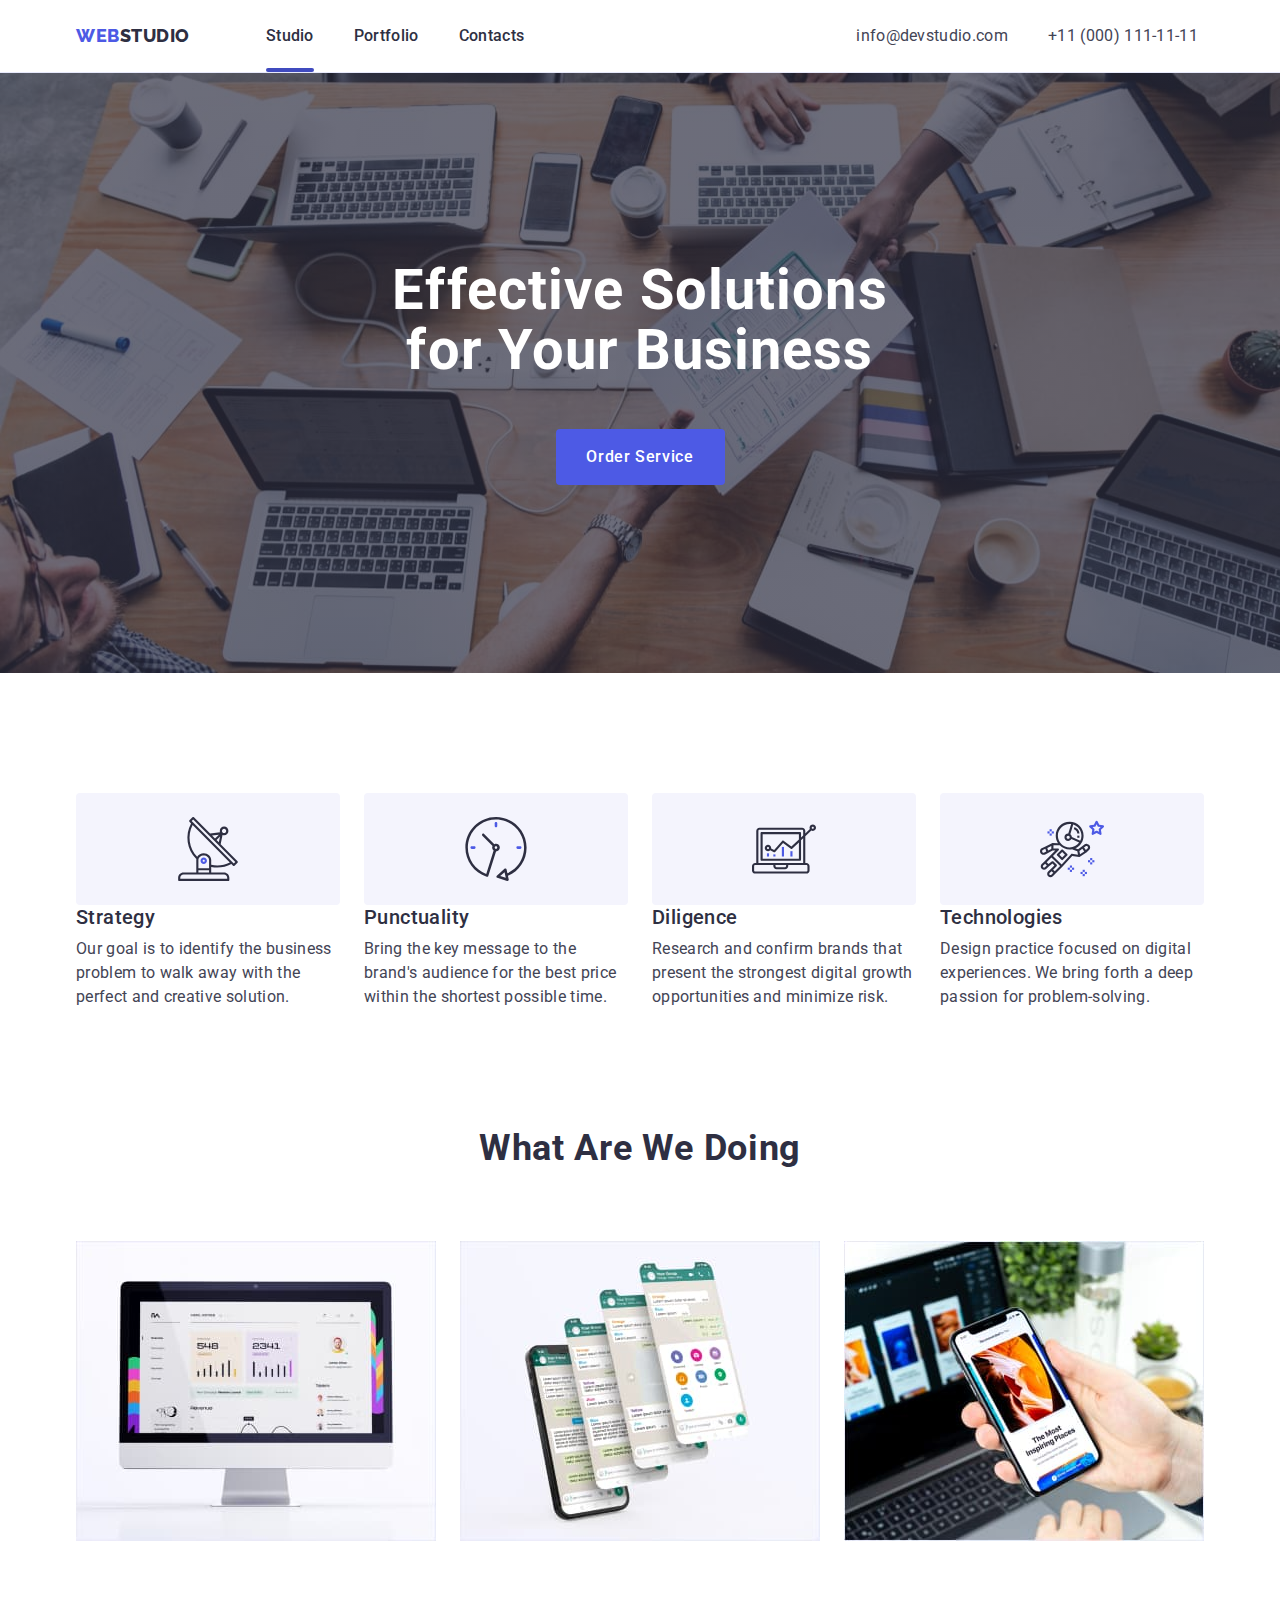
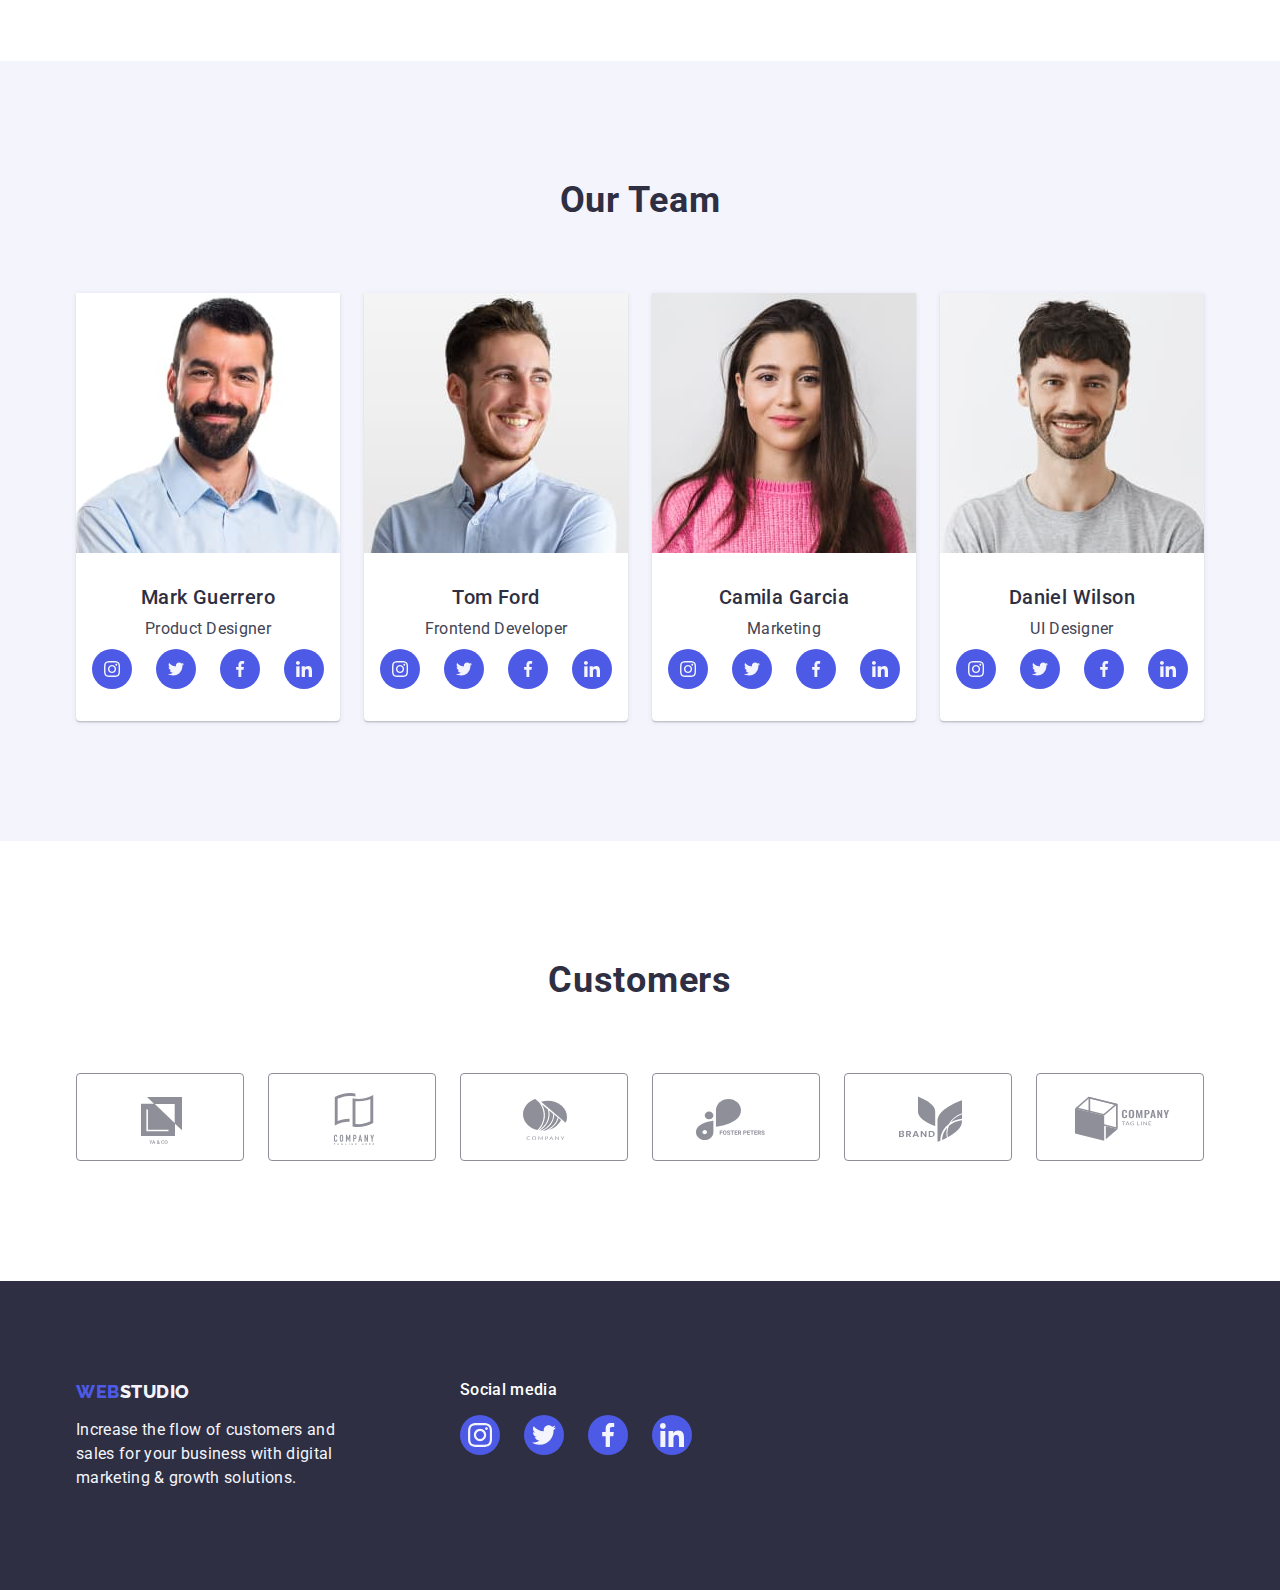
==== index.html @ e6b6d7df "???" ====
<!DOCTYPE html>
<html lang="en">

<head>
    <meta charset="UTF-8">
    <meta http-equiv="X-UA-Compatible" content="IE=edge">
    <meta name="viewport" content="width=device-width, initial-scale=1.0">
    <meta name="description" content="Effective Solutions for Your Business">
    <title>WebStudio</title>

    <link href="https://cdn.jsdelivr.net/npm/modern-normalize@2.0.0/modern-normalize.min.css" rel="stylesheet">

    <link rel="stylesheet" href="./css/styles.css">
    <link
        href="https://fonts.googleapis.com/css2?family=Raleway:wght@800&family=Roboto:wght@400;500;700;900&display=swap"
        rel="stylesheet">
    <link rel="preconnect" href="https://fonts.googleapis.com">
    <link rel="preconnect" href="https://fonts.gstatic.com" crossorigin>
</head>

<body>
    <!-- modal ?????????????????????-->
    <div class="modal-container">
        <div class="backdrop is-hidden" data-modal>
            <div class="modal-active">
                <p>
                </p>
                <button data-modal-close class="close-btn">

                    <svg class="logo close-btn-svg" width="8px" height="8px">
                        <use href="./images/icons.svg#icon-close"></use>
                    </svg>

                </button>
            </div>
        </div>
    </div>
    <!-- ??????????????????????????????? -->
    <!-- Header -->
    <header class="header">
        <div class="container header-container">
            <!-- Navigation -->
            <nav class="nav-block">
                <a href="./index.html" class="logo link">Web<span class="header-logo-studio">Studio</span></a>
                <ul class="list nav-list">
                    <li> <a href="./index.html" class="nav-link link link-active">Studio</a>
                        <div class="nav-link-active"></div>
                    </li>
                    <li> <a href="./portfolio.html" class="nav-link link">Portfolio</a>
                    </li>
                    <li> <a href="" class="nav-link link">Contacts</a>
                    </li>
                </ul>
            </nav>

            <!-- Contacts -->
            <address class="contacts">
                <ul class="list contacts-list">
                    <li><a href="mailto:info@devstudio.com" class="contacts-link link">info@devstudio.com</a>
                    </li>
                    <li><a href="tel:+110001111111" class="contacts-link link">+11 (000) 111-11-11</a></li>
                </ul>
            </address>
        </div>
    </header>


    <!-- Main -->
    <main>


        <section class="section title-block">

            <div class="container title-container">
                <h1 class="title-text">Effective Solutions for Your Business</h1>
                <button type="button" class="title-button" data-modal-open>
                    Order Service
                </button>
            </div>

        </section>

        <!-- Section 2 -->
        <!-- What are we doing -->
        <section class="section about">
            <div class="container">
                <h2 class="about-title visually-hidden">Effective tips</h2>
                <ul class="list about-list">
                    <li class="about-list-item">
                        <div class="about-icon">
                            <svg class="icon" width="64" height="64">
                                <use href="./images/icons.svg#antenna1"></use>
                            </svg>
                        </div>
                        <h3 class="section-about-title">Strategy</h3>
                        <p class="section-about-text">Our goal is to identify the business
                            problem to walk away with the perfect and creative solution.</p>
                    </li>
                    <li class="about-list-item">
                        <div class="about-icon">
                            <svg class="icon" width="64" height="64">
                                <use href="./images/icons.svg#clock1"></use>
                            </svg>
                        </div>
                        <h3 class="section-about-title">Punctuality</h3>
                        <p class="section-about-text">Bring the key message to the brand's audience for the best price
                            within the
                            shortest possible
                            time.</p>
                    </li>
                    <li class="about-list-item">
                        <div class="about-icon">
                            <svg class="icon" width="64" height="64">
                                <use href="./images/icons.svg#diagram1"></use>
                            </svg>
                        </div>
                        <h3 class="section-about-title">Diligence</h3>
                        <p class="section-about-text">Research and confirm brands that present the strongest digital
                            growth
                            opportunities and
                            minimize
                            risk.</p>
                    </li>
                    <li class="about-list-item">
                        <div class="about-icon">
                            <svg class="icon" width="64" height="64">
                                <use href="./images/icons.svg#astronaut1"></use>
                            </svg>
                        </div>
                        <h3 class="section-about-title">Technologies</h3>
                        <p class="section-about-text">Design practice focused on digital experiences. We bring forth a
                            deep
                            passion for
                            problem-solving.</p>
                    </li>
                </ul>
            </div>
        </section>

        <!-- Section 3 -->
        <!-- IMG What are we doing -->
        <section class="section work">
            <div class="container">
                <h2 class="section-work-title">What are we doing</h2>
                <ul class="list work-list">
                    <li class="work-list-item"><img src="./images/S2img1.jpg" alt="Websites" width="360" height="300">
                    </li>
                    <li class="work-list-item"><img src="./images/S2img2.jpg" alt="Mobile Apps" width="360"
                            height="300"></li>
                    <li class="work-list-item"><img src="./images/S2img3.jpg" alt="Integration for app" width="360"
                            height="300"></li>
                </ul>
            </div>
        </section>

        <!-- Section 4 -->
        <section class="section team">

            <div class="container our-team-container">
                <!-- Our Team -->
                <h2 class="team-title">Our Team</h2>
                <ul class="list team-list">
                    <li class="team-list-item"><img src="./images/Mark_Guerrero.jpg"
                            alt="Mark Guerrero Product Designer" width="264" height="260">
                        <div class="team-card-container">
                            <h3 class="team-list-name">Mark Guerrero</h3>
                            <p class="team-list-text">Product Designer</p>
                            <!-- icon block -->
                            <div class="team-block-icon">
                                <!-- instagram -->
                                <a href="https://www.instagram.com">
                                    <div class="icon team-icon-bg">
                                        <svg class="team-icon">
                                            <use href="./images/icons.svg#instagram2" width="16" height="16">
                                            </use>
                                        </svg>
                                    </div>
                                </a>
                                <!-- twitter -->
                                <a href="https://www.twitter.com">
                                    <div class="icon team-icon-bg">
                                        <svg class="team-icon">
                                            <use href="./images/icons.svg#twitter1" width="16" height="16">
                                            </use>
                                        </svg>

                                    </div>
                                </a>
                                <!-- facebook -->
                                <a href="https://www.facebook.com">
                                    <div class="icon team-icon-bg">
                                        <svg class="team-icon">
                                            <use href="./images/icons.svg#facebook1" width="16" height="16">
                                            </use>
                                        </svg>

                                    </div>
                                </a>
                                <!-- linkedin -->
                                <a href="https://www.linkedin.com">
                                    <div class="icon team-icon-bg">
                                        <svg class="team-icon">
                                            <use href="./images/icons.svg#linkedin1" width="16" height="16">
                                            </use>
                                        </svg>

                                    </div>
                                </a>
                            </div>
                        </div>
                    </li>
                    <li class="team-list-item"><img src="./images/Tom_Ford.jpg" alt="Tom Ford Frontend Developer"
                            width="264" height="260">
                        <div class="team-card-container">
                            <h3 class="team-list-name">Tom Ford</h3>
                            <p class="team-list-text">Frontend Developer</p>
                            <!-- icon block -->
                            <div class="team-block-icon">
                                <!-- instagram -->
                                <a href="https://www.instagram.com">
                                    <div class="icon team-icon-bg">
                                        <svg class="team-icon">
                                            <use href="./images/icons.svg#instagram2" width="16" height="16">
                                            </use>
                                        </svg>
                                    </div>
                                </a>
                                <!-- twitter -->
                                <a href="https://www.twitter.com">
                                    <div class="icon team-icon-bg">
                                        <svg class="team-icon">
                                            <use href="./images/icons.svg#twitter1" width="16" height="16">
                                            </use>
                                        </svg>
                                    </div>
                                </a>
                                <!-- facebook -->
                                <a href="https://www.facebook.com">
                                    <div class="icon team-icon-bg">
                                        <svg class="team-icon">
                                            <use href="./images/icons.svg#facebook1" width="16" height="16">
                                            </use>
                                        </svg>
                                    </div>
                                </a>
                                <!-- linkedin -->
                                <a href="https://www.linkedin.com">
                                    <div class="icon team-icon-bg">
                                        <svg class="team-icon">
                                            <use href="./images/icons.svg#linkedin1" width="16" height="16">
                                            </use>
                                        </svg>
                                    </div>
                                </a>
                            </div>
                        </div>
                    </li>
                    <li class="team-list-item"><img src="./images/Camila_Garcia.jpg" alt="Camila Garcia Marketing"
                            width="264" height="260">
                        <div class="team-card-container">
                            <h3 class="team-list-name">Camila Garcia</h3>
                            <p class="team-list-text">Marketing</p>
                            <!-- icon block -->
                            <div class="team-block-icon">
                                <!-- instagram -->
                                <a href="https://www.instagram.com">
                                    <div class="icon team-icon-bg">
                                        <svg class="team-icon">
                                            <use href="./images/icons.svg#instagram2" width="16" height="16">
                                            </use>
                                        </svg>
                                    </div>
                                </a>
                                <!-- twitter -->
                                <a href="https://www.twitter.com">
                                    <div class="icon team-icon-bg">
                                        <svg class="team-icon">
                                            <use href="./images/icons.svg#twitter1" width="16" height="16">
                                            </use>
                                        </svg>
                                    </div>
                                </a>
                                <!-- facebook -->
                                <a href="https://www.facebook.com">
                                    <div class="icon team-icon-bg">
                                        <svg class="team-icon">
                                            <use href="./images/icons.svg#facebook1" width="16" height="16">
                                            </use>
                                        </svg>
                                    </div>
                                </a>
                                <!-- linkedin -->
                                <a href="https://www.linkedin.com">
                                    <div class="icon team-icon-bg">
                                        <svg class="team-icon">
                                            <use href="./images/icons.svg#linkedin1" width="16" height="16">
                                            </use>
                                        </svg>
                                    </div>
                                </a>
                            </div>
                        </div>
                    </li>
                    <li class="team-list-item"><img src="./images/Daniel_Wilson.jpg" alt="Daniel Wilson UI Designer"
                            width="264" height="260">
                        <div class="team-card-container">
                            <h3 class="team-list-name">Daniel Wilson</h3>
                            <p class="team-list-text">UI Designer</p>
                            <!-- icon block -->
                            <div class="team-block-icon">
                                <!-- instagram -->
                                <a href="https://www.instagram.com">
                                    <div class="icon team-icon-bg">
                                        <svg class="team-icon">
                                            <use href="./images/icons.svg#instagram2" width="16" height="16">
                                            </use>
                                        </svg>
                                    </div>
                                </a>
                                <!-- twitter -->
                                <a href="https://www.twitter.com">
                                    <div class="icon team-icon-bg">
                                        <svg class="team-icon">
                                            <use href="./images/icons.svg#twitter1" width="16" height="16">
                                            </use>
                                        </svg>
                                    </div>
                                </a>
                                <!-- facebook -->
                                <a href="https://www.facebook.com">
                                    <div class="icon team-icon-bg">
                                        <svg class="team-icon">
                                            <use href="./images/icons.svg#facebook1" width="16" height="16">
                                            </use>
                                        </svg>
                                    </div>
                                </a>
                                <!-- linkedin -->
                                <a href="https://www.linkedin.com">
                                    <div class="icon team-icon-bg">
                                        <svg class="team-icon">
                                            <use href="./images/icons.svg#linkedin1" width="16" height="16">
                                            </use>
                                        </svg>
                                    </div>
                                </a>
                            </div>
                        </div>
                    </li>
                </ul>
            </div>
        </section>
        <section class="section customers">
            <h2 class="team-title">Customers</h2>
            <div>
                <ul class="customers-block-icon">
                    <li>
                        <a href="" class="link">
                            <div class="block-icon">
                                <svg class="logo-customers">
                                    <use class="team-icon-use" href="./images/icons.svg#logo1"></use>
                                </svg>
                            </div>
                        </a>
                    </li>
                    <li>
                        <a href="" class="link">
                            <div class="block-icon">
                                <svg class="logo-customers">
                                    <use href="./images/icons.svg#logo2"></use>
                                </svg>
                            </div>
                        </a>
                    </li>

                    <li>
                        <a href="" class="link">
                            <div class="block-icon">
                                <svg class="logo-customers">
                                    <use href="./images/icons.svg#logo3"></use>
                                </svg>
                            </div>
                        </a>
                    </li>

                    <li>
                        <a href="" class="link">
                            <div class="block-icon">
                                <svg class="logo-customers">
                                    <use href="./images/icons.svg#logo4"></use>
                                </svg>
                            </div>
                        </a>
                    </li>

                    <li>
                        <a href="" class="link">
                            <div class="block-icon">
                                <svg class="logo-customers">
                                    <use href="./images/icons.svg#logo5"></use>
                                </svg>
                            </div>
                        </a>
                    </li>

                    <li>
                        <a href="" class="link">
                            <div class="block-icon">
                                <svg class="logo-customers">
                                    <use href="./images/icons.svg#logo6"></use>
                                </svg>
                            </div>
                        </a>
                    </li>

                </ul>
            </div>


        </section>

    </main>

    <!-- Footer -->
    <footer class="footer">
        <div class="container footer-container">
            <div>
                <a href="./index.html" class="footer-logo footer-link">Web<span class="footer-logo-studio">Studio</span>
                </a>
                <p class="footer-text">Increase the flow of customers and sales for your business with digital marketing
                    &
                    growth solutions.</p>
            </div>
            <div class="block-footer-icon">

                <h3 class="footer-social-title">Social media</h3>

                <ul class="footer-icon-list">
                    <li>
                        <a href="https://www.instagram.com">
                            <div class="icon footer-icon-bg">
                                <svg class="footer-icon">
                                    <use href="./images/icons.svg#instagram-footer" width="24" height="24">
                                    </use>
                                </svg>
                            </div>
                        </a>
                    </li>
                    <li>
                        <a href="https://www.twitter.com">
                            <div class="icon footer-icon-bg">
                                <svg class="footer-icon">
                                    <use href="./images/icons.svg#twitter-footer" width="24" height="24">
                                    </use>
                                </svg>
                            </div>
                        </a>
                    </li>
                    <li>
                        <a href="https://www.facebook.com">
                            <div class="icon footer-icon-bg">
                                <svg class="footer-icon">
                                    <use href="./images/icons.svg#facebook-footer" width="24" height="24">
                                    </use>
                                </svg>
                            </div>
                        </a>
                    </li>
                    <li>
                        <a href="https://www.linkedin.com">
                            <div class="icon footer-icon-bg">
                                <svg class="footer-icon">
                                    <use href="./images/icons.svg#linkedin-footer" width="24" height="24">
                                    </use>
                                </svg>
                            </div>
                        </a>
                    </li>
                </ul>

            </div>
        </div>
    </footer>



    <!-- modal -->
    <script src="./js/modal.js"></script>
</body>

</html>
---- css/styles.css ----
:root {
    --primary-brand-color: #4D5AE5;
    --navbar-color: #2E2F42;
    --navbar-contacts-color: #434455;
    --text-color: #434455;
    --footer-text-color: #F4F4FD;
    --button-border-color: #e7e9fc;
    --ocean-link-color: #404BBF;
}

body {
    font-family: 'Raleway', sans-serif;
    font-family: "Roboto", sans-serif;
    background: #FFFFFF;
    min-height: 100vh;
    color: var(--text-color);

}

main {}

h1,
h2,
h3,
h4,
h5,
h6,
ul,
li,
p {
    margin: 0;
}

header {
    background: #FFFFFF;
}

a {
    text-decoration: none;
}

ul {
    list-style-type: none;
}

.list {
    list-style: none;
}

.link {
    text-decoration: none;
}

.link:hover {
    color: var(--ocean-link-color);
}

.link:active {
    color: var(--ocean-link-color);
}

.link:focus {
    color: var(--ocean-link-color);
}

img {
    display: block;
}

.container {
    width: 1158px;
    margin: 0 auto;
    padding: 0 15px;
}

.section {
    margin: 0 auto;
    padding: 0 15px
}

/*=============================================
=                   header                    =
=============================================*/

.header {
    border-bottom: 1px solid #e7e9fc;
    padding: 24px 0;
}

.header-container {
    display: flex;
    padding-right: 0;
    padding-left: 0;
    padding: 0 15px;
}


.logo {
    color: var(--primary-brand-color);
    font-family: "Raleway", sans-serif;
    text-decoration: none;
    text-transform: uppercase;
    font-weight: 800;
    font-size: 18px;
    line-height: 1.17;
    letter-spacing: 0.03em;
    margin-right: 76px;
}


.header-logo-studio {
    color: var(--navbar-color);
}

.nav-block {
    display: flex;
    align-items: center;
    margin-right: 332px;
}

/* ???????????? */
.link-active::after {
    content: "";
    display: flex;
    position: absolute;
    width: 48px;
    height: 4px;
    background: var(--ocean-link-color);
    border-radius: 2px;
    margin-top: 20px;
    color: var(--ocean-link-color);
}

.link-active-portfolio::after {
    content: "";
    display: flex;
    position: absolute;
    width: 66px;
    height: 4px;
    background: var(--ocean-link-color);
    border-radius: 2px;
    margin-top: 20px;
}

/* ???????????????? */
.nav-list {
    display: flex;
    gap: 40px;
    padding-left: 0;
}

.nav-link {
    font-weight: 500;
    font-size: 16px;
    line-height: 1.5;
    letter-spacing: 0.02em;
    color: var(--navbar-color);
    padding: 24px 0;
}

.nav-link:hover {
    color: var(--ocean-link-color);
}

.nav-link:active {
    color: var(--ocean-link-color);
}

.contacts {
    font-style: normal;

}

.contacts-list {
    display: flex;
    padding-left: 0;
    gap: 40px;
}

.contacts-link {
    font-size: 16px;
    line-height: 1.5;
    letter-spacing: 0.02em;
    color: var(--navbar-contacts-color);
    line-height: 24px;
}


.contacts-link:hover {
    color: var(--ocean-link-color);
}

.contacts-link:active {
    color: var(--ocean-link-color);
}

.contacts-link:focus {
    color: var(--ocean-link-color);
}

/*=============================================
=                    main                     =
=============================================*/

/* 1 Section Title block */
.title-block {
    max-width: 1440px;
    padding: 188px 0;
    background-size: cover;
    /* background-image: linear-gradient(to top, rgba(46, 47, 66, 0.7), rgba(46, 47, 66, 0.7)), url(/images/title-bg.jpg); */

    background: linear-gradient(to top, rgba(46, 47, 66, 0.7), rgba(46, 47, 66, 0.7)), url(/images/title-bg.jpg);
}

.title-container {
    padding: 0;
    max-width: 496px;
    align-items: center;
    margin: 0 auto;
}

.title-text {
    display: flex;
    font-style: normal;
    font-weight: 700;
    font-size: 56px;
    line-height: 1.07;
    text-align: center;
    letter-spacing: 0.02em;
    color: #FFFFFF;
    margin-bottom: 48px;
    max-width: 496px;


}

.title-button {
    font-family: "Roboto", sans-serif;
    font-weight: 500;
    font-size: 16px;
    letter-spacing: 0.04em;
    color: #FFFFFF;
    cursor: pointer;
    background-color: var(--primary-brand-color);
    font-style: normal;
    line-height: 1.5;

    margin-top: 48px;
    margin: 0 auto;
    display: block;
    min-width: 169px;
    height: 56px;
    border: none;
    border-radius: 4px;
}

.title-button:hover {
    background-color: var(--ocean-link-color);
}

.title-button:active {
    background-color: var(--ocean-link-color);
}

.title-button:focus {
    background-color: var(--ocean-link-color);
}

/* 2 Section about */



.about {
    padding: 120px 0;
}

.about-title {
    font-weight: 500;
    font-size: 20px;
    line-height: 1.2;
    letter-spacing: 0.02em;
    color: var(--navbar-color);

}

.about-list {
    display: flex;
    gap: 24px;
    padding-left: 0;
    align-items: center;
}

.about-list-item {
    width: calc((100% - 72px) / 4);
}

.section-about-title {
    font-weight: 500;
    font-size: 20px;
    line-height: 1.2;
    letter-spacing: 0.02em;
    color: var(--navbar-color);
    margin-bottom: 8px;
}

.section-about-text {
    font-size: 16px;
    line-height: 1.5;
    letter-spacing: 0.02em;
    color: var(--text-color);
}

/* icon about */
.about-icon {
    display: flex;
    justify-content: center;
    background-color: #F4F4FD;
    padding: 24px 0;
    border-radius: 4px;
}

/* 3 Section work */

.work {
    padding-bottom: 120px;
}

.section-work-title {
    font-weight: 700;
    font-size: 36px;
    text-transform: capitalize;
    color: var(--navbar-color);
    line-height: 1.11;
    letter-spacing: 0.02em;
    text-align: center;
    margin-bottom: 72px;
    margin-top: 0;
}

.work-list {
    display: flex;
    gap: 24px;
    padding-left: 0;
}

.work-list-item {
    width: calc((100% - 48px)/3);
}

/* 4 Section Team */
.team {
    padding: 120px 0;
    background-color: #F4F4FD;
}


.team-title {
    font-family: 'Roboto';
    font-style: normal;
    font-weight: 700;
    font-size: 36px;
    line-height: 1.11;
    text-align: center;
    letter-spacing: 0.02em;
    text-transform: capitalize;
    color: #2E2F42;
    margin-bottom: 72px;
}

.team-list {
    display: flex;
    gap: 24px;
    padding-left: 0;
    margin-top: 0px;
    margin-bottom: 0px;
}

.team-list-item {
    text-align: center;
    background: #FFFFFF;
    width: calc((100% - 3 * 24px) / 4);

    box-shadow: 0px 1px 6px rgba(46, 47, 66, 0.08), 0px 1px 1px rgba(46, 47, 66, 0.16), 0px 2px 1px rgba(46, 47, 66, 0.08);
    border-radius: 0px 0px 4px 4px;
}

.team-card-container {
    padding: 32px 16px;
}

.team-list-name {
    font-style: normal;
    font-weight: 500;
    font-size: 20px;
    line-height: 1.2;
    text-align: center;
    letter-spacing: 0.02em;
    color: #2E2F42;
    margin-bottom: 8px;
    margin-top: 0;
}

.team-list-text {
    font-size: 16px;
    line-height: 1.5;
    letter-spacing: 0.02em;
    text-align: center;
    margin: 0;
    margin-bottom: 8px;
}

.team-icon {
    position: absolute;
    left: 30%;
    right: 30%;
    top: 30%;
    bottom: 30%;
    max-width: 16px;
    max-height: 16px;
}

.team-icon-bg {
    background-color: var(--primary-brand-color);
    border-radius: 50%;
    width: 40px;
    height: 40px;
    position: relative;
}

.team-icon-bg:hover {
    background-color: var(--ocean-link-color);
    ;
}

.team-block-icon {
    display: flex;
    gap: 24px;
}

/* Section customers */
.customers {
    padding: 120px 0;
}

.customers-block-icon {
    display: flex;
    gap: 24px;
    justify-content: center;
    align-items: center;
    padding: 0;
}

.block-icon {
    border: 1px solid #8E8F99;
    border-radius: 4px;
    width: 168px;
    height: 88px;
    padding: 16px 32px;

}

.block-icon:hover {
    border: 1px solid var(--ocean-link-color);
}

.block-icon:hover .logo-customers {
    fill: var(--ocean-link-color);
}

.logo-customers {
    width: 104px;
    height: 56px;
    fill: #8E8F99;
}

.logo-customers:hover {}

/*=============================================
=                   footer                    =
=============================================*/
.footer {
    background: #2E2F42;
    padding: 100px 0;
}

.footer-logo {
    color: var(--primary-brand-color);
    font-family: "Raleway", sans-serif;
    text-decoration: none;
    text-transform: uppercase;
    font-weight: 800;
    font-size: 18px;
    line-height: 1.17;
    letter-spacing: 0.03em;
}

.footer-logo-studio {
    color: #f4f4fd;

}

.footer-link {
    margin-bottom: 16px;
    display: inline-block;
}

.footer-text {
    line-height: 1.5;
    letter-spacing: 0.02em;
    color: var(--footer-text-color);
    max-width: 264px;
    margin: 0;
}

.footer-container {
    display: flex;
    gap: 120px;
}

.footer-icon-bg {
    background-color: var(--primary-brand-color);
    border-radius: 50%;
    width: 40px;
    height: 40px;
    position: relative;
}

.footer-icon-bg:hover {
    background-color: #31D0AA;
}

.footer-icon {
    position: absolute;
    left: 20%;
    right: 20%;
    top: 20%;
    bottom: 20%;
    max-width: 24px;
    max-height: 24px;
}

.footer-icon-list {
    display: flex;
    gap: 24px;
    align-items: center;
    justify-content: center;
    padding: 0;
    margin-top: 16px;
}

.footer-social-title {
    font-weight: 500;
    font-size: 16px;
    letter-spacing: 0.02em;
    line-height: 1, 5;
    color: #FFFFFF;
    margin: 0;
    padding: 0;
}

.block-footer-icon {}

/*=============================================
=               Portfolio page                =
=============================================*/

.section-portfolio {
    padding-top: 96px;
    padding-bottom: 120px;
}

.button-list {
    display: flex;
    gap: 24px;
    justify-content: center;
    margin-bottom: 72px;
    padding: 0;
}

.filter-button {
    font-family: "Roboto", sans-serif;
    font-weight: 500;
    font-size: 16px;
    line-height: 1.5;
    letter-spacing: 0.04em;
    color: var(--primary-brand-color);
    background-color: var(--footer-text-color);
    cursor: pointer;

    padding: 12px 24px;
    border: 1px solid var(--button-border-color);
    border-radius: 4px;
}

.filter-button:hover {
    color: #FFFFFF;
    background-color: #404BBF;
    border: 1px solid transparent;
}

.filter-button:focus {
    color: #FFFFFF;
    background-color: #404BBF;
    border: 1px solid transparent;
}

.filter-button:active {
    color: #FFFFFF;
}

.row-list {
    display: flex;
    flex-wrap: wrap;
    column-gap: 24px;
    row-gap: 48px;
    padding: 0;
}

.row-list-item {
    width: calc((100% - 48px)/3);
}





.row-list-item:hover,
.row-list-item:focus {
    box-shadow: 0px 1px 6px rgba(46, 47, 66, 0.08),
        0px 1px 1px rgba(46, 47, 66, 0.16),
        0px 2px 1px rgba(46, 47, 66, 0.08);
}

.project-card-container {
    padding: 32px 16px;
    border: 1px solid #e7e9fc;
    border-top: none;
    width: 360px;

}

.project-card-title {
    font-weight: 500;
    font-size: 20px;
    line-height: 1.2;
    letter-spacing: 0.02em;
    color: #2e2f42;
    margin-bottom: 8px;
}

.project-card-text {
    font-size: 16px;
    line-height: 1.5;
    letter-spacing: 0.02em;
    color: var(--text-color);
}


/* overlay */
.overlay-box {
    position: relative;
    overflow: hidden;
}

.overlay {
    position: absolute;
    top: 0;
    left: 0;
    width: 100%;
    height: 100%;
    background-color: var(--primary-brand-color);
    transform: translateY(100%);
    transition: transform 250ms ease-in-out;
    /* text */
    font-family: 'Roboto';
    font-style: normal;
    font-weight: 400;
    font-size: 16px;
    line-height: 1.5;
    letter-spacing: 0.02em;
    color: #F4F4FD;
    text-align: center;
    padding-top: 40px;
    padding-left: 32px;
    padding-right: 32px;

}

.row-list-item:hover .overlay {
    transform: translateY(0);
}






/* modal?????????????????????????? */
.visually-hidden {
    position: absolute;
    width: 1px;
    height: 1px;
    margin: -1px;
    border: 0;
    padding: 0;
    white-space: nowrap;
    clip-path: inset(100%);
    clip: rect(0 0 0 0);
    overflow: hidden;
}

.modal {
    z-index: 1;
    position: absolute;
    width: 408px;
    height: 584px;
    background: #FCFCFC;
    box-shadow: 0px 1px 1px rgba(0, 0, 0, 0.14), 0px 1px 3px rgba(0, 0, 0, 0.12), 0px 2px 1px rgba(0, 0, 0, 0.2);
    border-radius: 4px;
}

.is-hidden {
    visibility: hidden;
    opacity: unset;
    pointer-events: fill;
}

.modal-container {}

.backdrop {
    background: rgba(46, 47, 66, 0.4);
    position: fixed;
    width: 100%;
    height: 100%;
    cursor: pointer;
    z-index: 1;
}

.modal-active {
    position: absolute;
    width: 408px;
    height: 584px;
    top: 80px;
    left: calc(50% - 205px);
    cursor: default;
    display: flex;
    justify-content: end;


    background: #FCFCFC;
    box-shadow: 0px 1px 1px rgba(0, 0, 0, 0.14), 0px 1px 3px rgba(0, 0, 0, 0.12), 0px 2px 1px rgba(0, 0, 0, 0.2);
    border-radius: 4px;

    padding-top: 24px;
    padding-right: 24px;
}

.close-btn {

    right: 5px;
    top: 5px;
    width: 24px;
    height: 24px;
    cursor: pointer;
    background: #E7E9FC;
    border: 1px solid rgba(0, 0, 0, 0.1);
    border-radius: 50%;
    display: flex;
    justify-content: center;
    align-items: center;
    padding: 8px;
}

.close-btn-svg {
    padding: 0;
    margin: 0;
}

/* modal????????????????? */
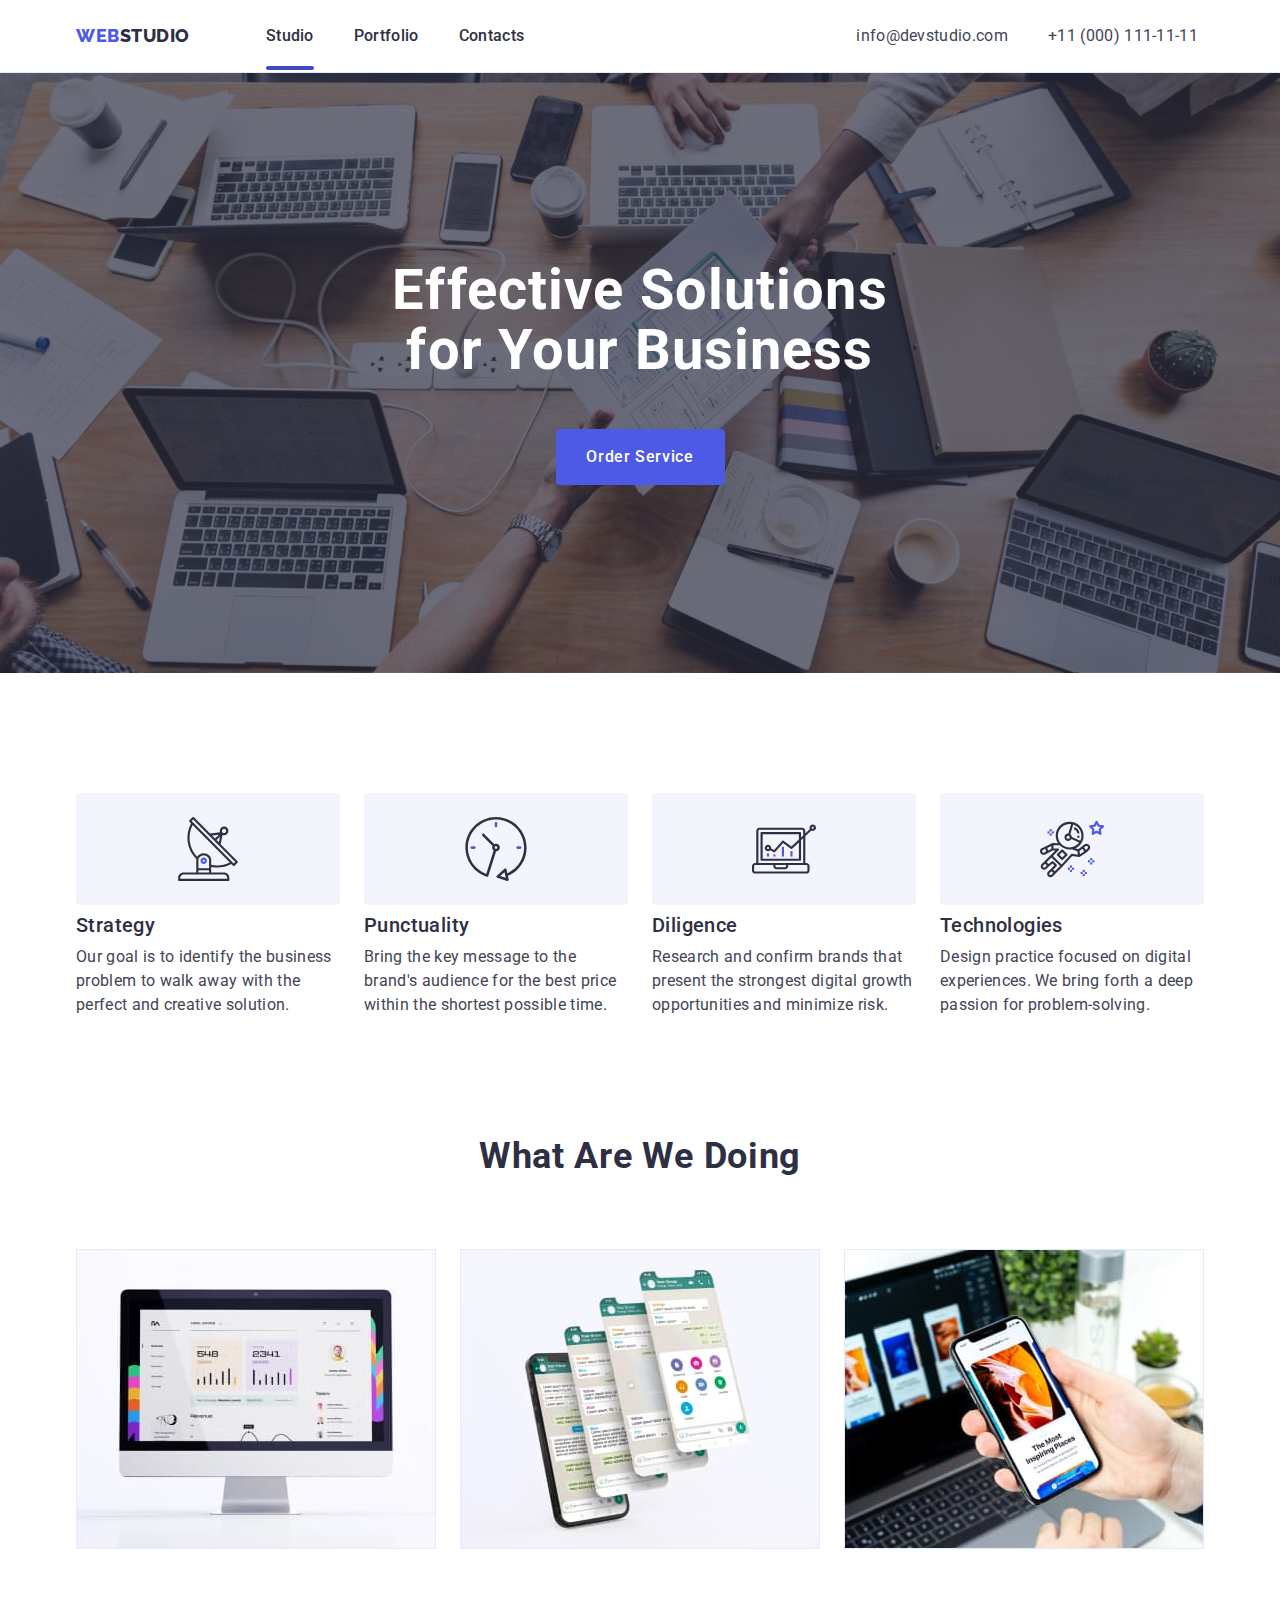
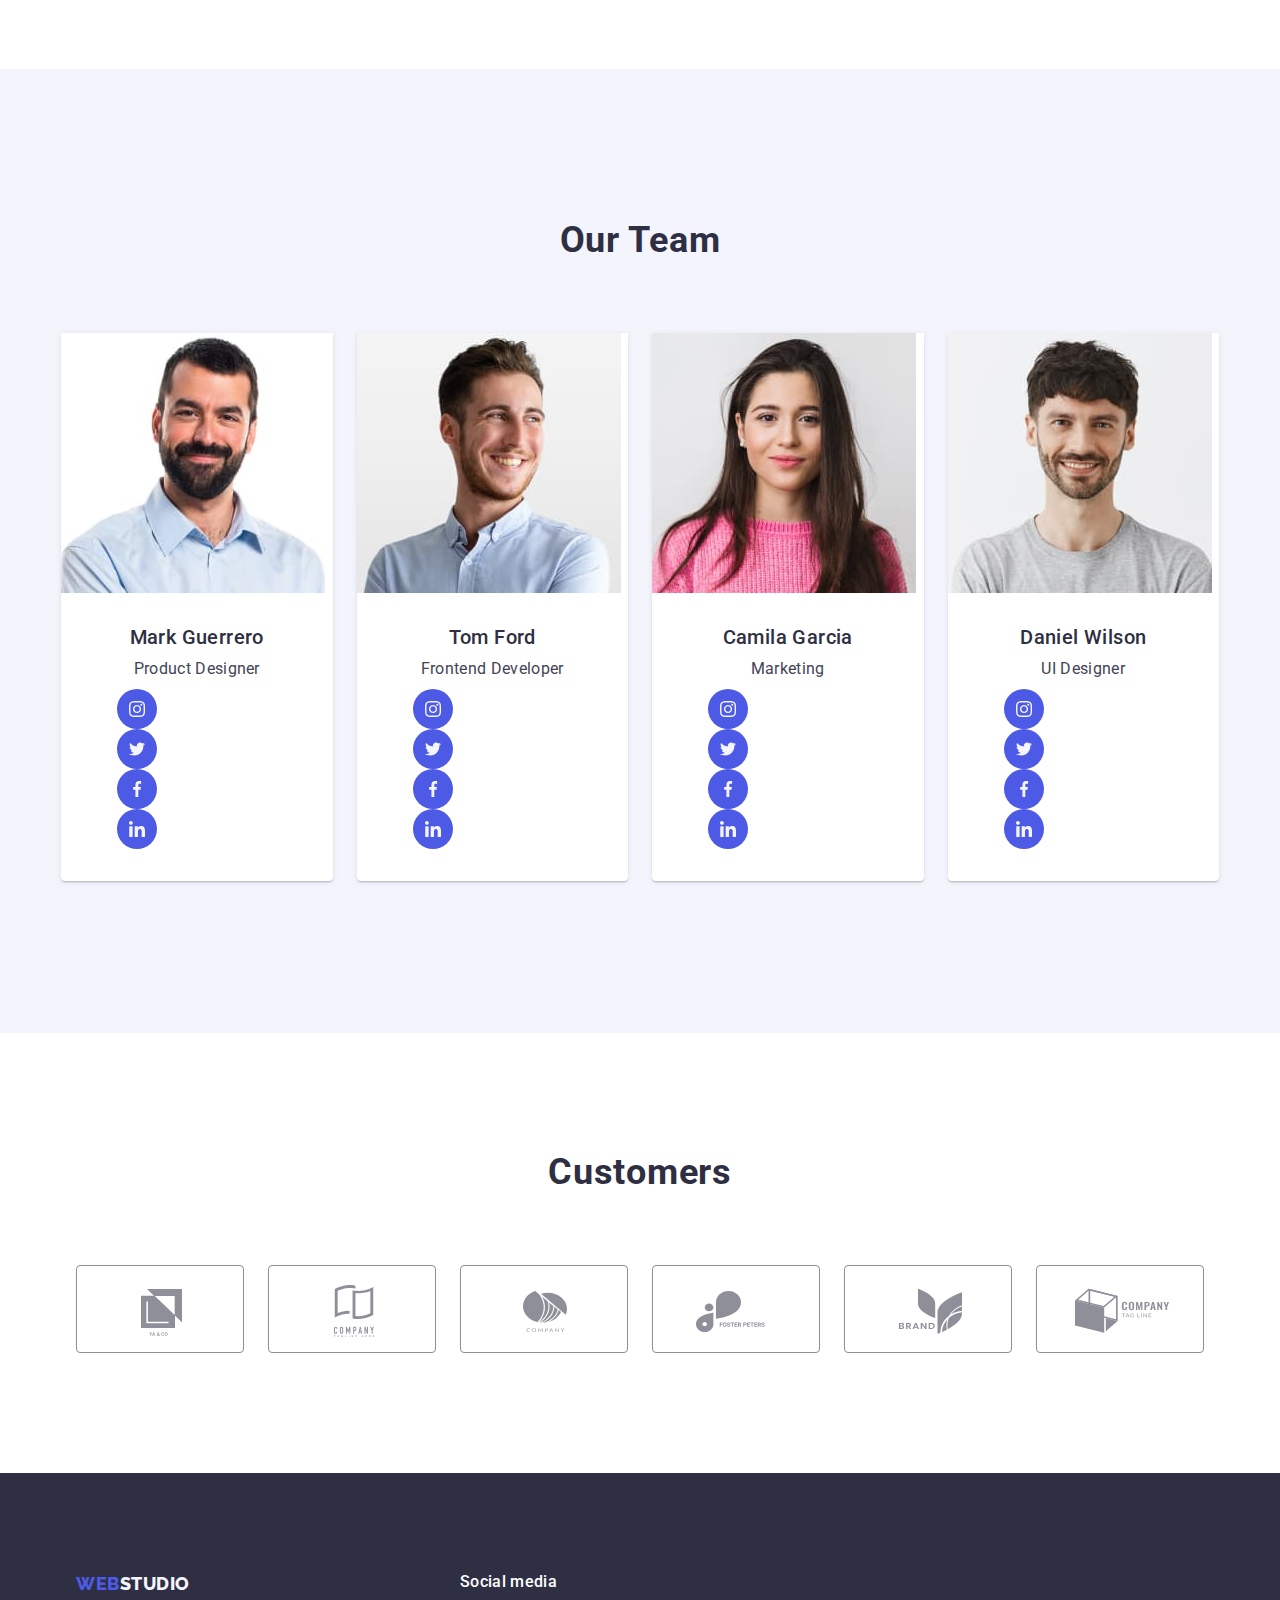
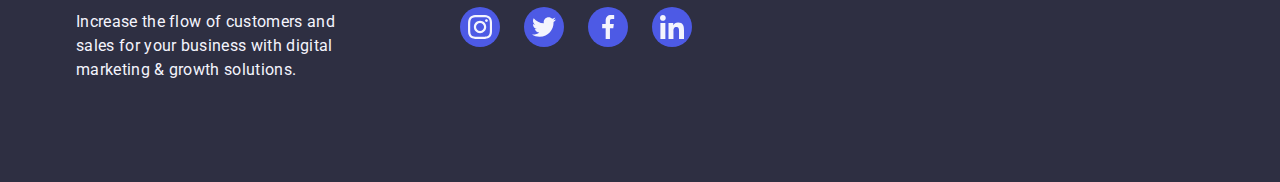
==== commit a3aafa4c: "2" ====
--- a/index.html
+++ b/index.html
@@ -41,12 +41,12 @@
         <div class="container header-container">
             <!-- Navigation -->
             <nav class="nav-block">
-                <a href="./index.html" class="logo link">Web<span class="header-logo-studio">Studio</span></a>
+                <a href="./index.html" class="logo link ">Web<span class="header-logo-studio">Studio</span></a>
                 <ul class="list nav-list">
-                    <li> <a href="./index.html" class="nav-link link link-active">Studio</a>
-                        <div class="nav-link-active"></div>
-                    </li>
-                    <li> <a href="./portfolio.html" class="nav-link link">Portfolio</a>
+                    <li class="nav-list-item">
+                        <a href="./index.html" class="nav-link link link-active-studio">Studio</a>
+                    </li>
+                    <li> <a href="./portfolio.html" class="nav-link link ">Portfolio</a>
                     </li>
                     <li> <a href="" class="nav-link link">Contacts</a>
                     </li>
@@ -168,44 +168,54 @@
                             <!-- icon block -->
                             <div class="team-block-icon">
                                 <!-- instagram -->
-                                <a href="https://www.instagram.com">
-                                    <div class="icon team-icon-bg">
-                                        <svg class="team-icon">
-                                            <use href="./images/icons.svg#instagram2" width="16" height="16">
-                                            </use>
-                                        </svg>
-                                    </div>
-                                </a>
-                                <!-- twitter -->
-                                <a href="https://www.twitter.com">
-                                    <div class="icon team-icon-bg">
-                                        <svg class="team-icon">
-                                            <use href="./images/icons.svg#twitter1" width="16" height="16">
-                                            </use>
-                                        </svg>
-
-                                    </div>
-                                </a>
-                                <!-- facebook -->
-                                <a href="https://www.facebook.com">
-                                    <div class="icon team-icon-bg">
-                                        <svg class="team-icon">
-                                            <use href="./images/icons.svg#facebook1" width="16" height="16">
-                                            </use>
-                                        </svg>
-
-                                    </div>
-                                </a>
-                                <!-- linkedin -->
-                                <a href="https://www.linkedin.com">
-                                    <div class="icon team-icon-bg">
-                                        <svg class="team-icon">
-                                            <use href="./images/icons.svg#linkedin1" width="16" height="16">
-                                            </use>
-                                        </svg>
-
-                                    </div>
-                                </a>
+                                <ul class="">
+                                    <li>
+                                        <a href="https://www.instagram.com">
+                                            <div class="icon team-icon-bg">
+                                                <svg class="team-icon">
+                                                    <use href="./images/icons.svg#instagram2" width="16" height="16">
+                                                    </use>
+                                                </svg>
+                                            </div>
+                                        </a>
+                                    </li>
+                                    <li>
+                                        <!-- twitter -->
+                                        <a href="https://www.twitter.com">
+                                            <div class="icon team-icon-bg">
+                                                <svg class="team-icon">
+                                                    <use href="./images/icons.svg#twitter1" width="16" height="16">
+                                                    </use>
+                                                </svg>
+
+                                            </div>
+                                        </a>
+                                    </li>
+                                    <li>
+                                        <!-- facebook -->
+                                        <a href="https://www.facebook.com">
+                                            <div class="icon team-icon-bg">
+                                                <svg class="team-icon">
+                                                    <use href="./images/icons.svg#facebook1" width="16" height="16">
+                                                    </use>
+                                                </svg>
+
+                                            </div>
+                                        </a>
+                                    </li>
+                                    <li>
+                                        <!-- linkedin -->
+                                        <a href="https://www.linkedin.com">
+                                            <div class="icon team-icon-bg">
+                                                <svg class="team-icon">
+                                                    <use href="./images/icons.svg#linkedin1" width="16" height="16">
+                                                    </use>
+                                                </svg>
+
+                                            </div>
+                                        </a>
+                                    </li>
+                                </ul>
                             </div>
                         </div>
                     </li>
@@ -217,41 +227,52 @@
                             <!-- icon block -->
                             <div class="team-block-icon">
                                 <!-- instagram -->
-                                <a href="https://www.instagram.com">
-                                    <div class="icon team-icon-bg">
-                                        <svg class="team-icon">
-                                            <use href="./images/icons.svg#instagram2" width="16" height="16">
-                                            </use>
-                                        </svg>
-                                    </div>
-                                </a>
-                                <!-- twitter -->
-                                <a href="https://www.twitter.com">
-                                    <div class="icon team-icon-bg">
-                                        <svg class="team-icon">
-                                            <use href="./images/icons.svg#twitter1" width="16" height="16">
-                                            </use>
-                                        </svg>
-                                    </div>
-                                </a>
-                                <!-- facebook -->
-                                <a href="https://www.facebook.com">
-                                    <div class="icon team-icon-bg">
-                                        <svg class="team-icon">
-                                            <use href="./images/icons.svg#facebook1" width="16" height="16">
-                                            </use>
-                                        </svg>
-                                    </div>
-                                </a>
-                                <!-- linkedin -->
-                                <a href="https://www.linkedin.com">
-                                    <div class="icon team-icon-bg">
-                                        <svg class="team-icon">
-                                            <use href="./images/icons.svg#linkedin1" width="16" height="16">
-                                            </use>
-                                        </svg>
-                                    </div>
-                                </a>
+                                <ul>
+
+                                    <li>
+                                        <a href="https://www.instagram.com">
+                                            <div class="icon team-icon-bg">
+                                                <svg class="team-icon">
+                                                    <use href="./images/icons.svg#instagram2" width="16" height="16">
+                                                    </use>
+                                                </svg>
+                                            </div>
+                                        </a>
+                                    </li>
+                                    <!-- twitter -->
+                                    <li>
+                                        <a href="https://www.twitter.com">
+                                            <div class="icon team-icon-bg">
+                                                <svg class="team-icon">
+                                                    <use href="./images/icons.svg#twitter1" width="16" height="16">
+                                                    </use>
+                                                </svg>
+                                            </div>
+                                        </a>
+                                    </li>
+                                    <!-- facebook -->
+                                    <li>
+                                        <a href="https://www.facebook.com">
+                                            <div class="icon team-icon-bg">
+                                                <svg class="team-icon">
+                                                    <use href="./images/icons.svg#facebook1" width="16" height="16">
+                                                    </use>
+                                                </svg>
+                                            </div>
+                                        </a>
+                                    </li>
+                                    <li>
+                                        <!-- linkedin -->
+                                        <a href="https://www.linkedin.com">
+                                            <div class="icon team-icon-bg">
+                                                <svg class="team-icon">
+                                                    <use href="./images/icons.svg#linkedin1" width="16" height="16">
+                                                    </use>
+                                                </svg>
+                                            </div>
+                                        </a>
+                                    </li>
+                                </ul>
                             </div>
                         </div>
                     </li>
@@ -262,42 +283,52 @@
                             <p class="team-list-text">Marketing</p>
                             <!-- icon block -->
                             <div class="team-block-icon">
-                                <!-- instagram -->
-                                <a href="https://www.instagram.com">
-                                    <div class="icon team-icon-bg">
-                                        <svg class="team-icon">
-                                            <use href="./images/icons.svg#instagram2" width="16" height="16">
-                                            </use>
-                                        </svg>
-                                    </div>
-                                </a>
-                                <!-- twitter -->
-                                <a href="https://www.twitter.com">
-                                    <div class="icon team-icon-bg">
-                                        <svg class="team-icon">
-                                            <use href="./images/icons.svg#twitter1" width="16" height="16">
-                                            </use>
-                                        </svg>
-                                    </div>
-                                </a>
-                                <!-- facebook -->
-                                <a href="https://www.facebook.com">
-                                    <div class="icon team-icon-bg">
-                                        <svg class="team-icon">
-                                            <use href="./images/icons.svg#facebook1" width="16" height="16">
-                                            </use>
-                                        </svg>
-                                    </div>
-                                </a>
-                                <!-- linkedin -->
-                                <a href="https://www.linkedin.com">
-                                    <div class="icon team-icon-bg">
-                                        <svg class="team-icon">
-                                            <use href="./images/icons.svg#linkedin1" width="16" height="16">
-                                            </use>
-                                        </svg>
-                                    </div>
-                                </a>
+                                <ul>
+                                    <!-- instagram -->
+                                    <li>
+                                        <a href="https://www.instagram.com">
+                                            <div class="icon team-icon-bg">
+                                                <svg class="team-icon">
+                                                    <use href="./images/icons.svg#instagram2" width="16" height="16">
+                                                    </use>
+                                                </svg>
+                                            </div>
+                                        </a>
+                                    </li>
+                                    <!-- twitter -->
+                                    <li>
+                                        <a href="https://www.twitter.com">
+                                            <div class="icon team-icon-bg">
+                                                <svg class="team-icon">
+                                                    <use href="./images/icons.svg#twitter1" width="16" height="16">
+                                                    </use>
+                                                </svg>
+                                            </div>
+                                        </a>
+                                    </li>
+                                    <!-- facebook -->
+                                    <li>
+                                        <a href="https://www.facebook.com">
+                                            <div class="icon team-icon-bg">
+                                                <svg class="team-icon">
+                                                    <use href="./images/icons.svg#facebook1" width="16" height="16">
+                                                    </use>
+                                                </svg>
+                                            </div>
+                                        </a>
+                                    </li>
+                                    <!-- linkedin -->
+                                    <li>
+                                        <a href="https://www.linkedin.com">
+                                            <div class="icon team-icon-bg">
+                                                <svg class="team-icon">
+                                                    <use href="./images/icons.svg#linkedin1" width="16" height="16">
+                                                    </use>
+                                                </svg>
+                                            </div>
+                                        </a>
+                                    </li>
+                                </ul>
                             </div>
                         </div>
                     </li>
@@ -308,42 +339,52 @@
                             <p class="team-list-text">UI Designer</p>
                             <!-- icon block -->
                             <div class="team-block-icon">
-                                <!-- instagram -->
-                                <a href="https://www.instagram.com">
-                                    <div class="icon team-icon-bg">
-                                        <svg class="team-icon">
-                                            <use href="./images/icons.svg#instagram2" width="16" height="16">
-                                            </use>
-                                        </svg>
-                                    </div>
-                                </a>
-                                <!-- twitter -->
-                                <a href="https://www.twitter.com">
-                                    <div class="icon team-icon-bg">
-                                        <svg class="team-icon">
-                                            <use href="./images/icons.svg#twitter1" width="16" height="16">
-                                            </use>
-                                        </svg>
-                                    </div>
-                                </a>
-                                <!-- facebook -->
-                                <a href="https://www.facebook.com">
-                                    <div class="icon team-icon-bg">
-                                        <svg class="team-icon">
-                                            <use href="./images/icons.svg#facebook1" width="16" height="16">
-                                            </use>
-                                        </svg>
-                                    </div>
-                                </a>
-                                <!-- linkedin -->
-                                <a href="https://www.linkedin.com">
-                                    <div class="icon team-icon-bg">
-                                        <svg class="team-icon">
-                                            <use href="./images/icons.svg#linkedin1" width="16" height="16">
-                                            </use>
-                                        </svg>
-                                    </div>
-                                </a>
+                                <ul>
+                                    <!-- instagram -->
+                                    <li>
+                                        <a href="https://www.instagram.com">
+                                            <div class="icon team-icon-bg">
+                                                <svg class="team-icon">
+                                                    <use href="./images/icons.svg#instagram2" width="16" height="16">
+                                                    </use>
+                                                </svg>
+                                            </div>
+                                        </a>
+                                    </li>
+                                    <!-- twitter -->
+                                    <li>
+                                        <a href="https://www.twitter.com">
+                                            <div class="icon team-icon-bg">
+                                                <svg class="team-icon">
+                                                    <use href="./images/icons.svg#twitter1" width="16" height="16">
+                                                    </use>
+                                                </svg>
+                                            </div>
+                                        </a>
+                                    </li>
+                                    <!-- facebook -->
+                                    <li>
+                                        <a href="https://www.facebook.com">
+                                            <div class="icon team-icon-bg">
+                                                <svg class="team-icon">
+                                                    <use href="./images/icons.svg#facebook1" width="16" height="16">
+                                                    </use>
+                                                </svg>
+                                            </div>
+                                        </a>
+                                    </li>
+                                    <!-- linkedin -->
+                                    <li>
+                                        <a href="https://www.linkedin.com">
+                                            <div class="icon team-icon-bg">
+                                                <svg class="team-icon">
+                                                    <use href="./images/icons.svg#linkedin1" width="16" height="16">
+                                                    </use>
+                                                </svg>
+                                            </div>
+                                        </a>
+                                    </li>
+                                </ul>
                             </div>
                         </div>
                     </li>
--- a/css/styles.css
+++ b/css/styles.css
@@ -85,6 +85,9 @@
 .header {
     border-bottom: 1px solid #e7e9fc;
     padding: 24px 0;
+    box-shadow: 0px 2px 1px rgba(46, 47, 66, 0.08),
+        0px 1px 1px rgba(46, 47, 66, 0.16),
+        0px 1px 6px rgba(46, 47, 66, 0.08)
 }
 
 .header-container {
@@ -116,33 +119,49 @@
     display: flex;
     align-items: center;
     margin-right: 332px;
+    position: relative;
 }
 
 /* ???????????? */
-.link-active::after {
+
+.link-active-studio {
+    transition: color 250ms cubic-bezier(0.4, 0, 0.2, 1);
+    position: relative;
+}
+
+.link-active-portfolio {
+    transition: color 250ms cubic-bezier(0.4, 0, 0.2, 1);
+    position: relative;
+}
+
+.link-active-studio::after {
     content: "";
-    display: flex;
     position: absolute;
     width: 48px;
     height: 4px;
     background: var(--ocean-link-color);
     border-radius: 2px;
-    margin-top: 20px;
-    color: var(--ocean-link-color);
+    color: #404bbf;
+    left: 0;
+    bottom: -1px;
 }
 
 .link-active-portfolio::after {
     content: "";
-    display: flex;
     position: absolute;
     width: 66px;
     height: 4px;
-    background: var(--ocean-link-color);
+    background: #404bbf;
     border-radius: 2px;
-    margin-top: 20px;
+    left: 0;
+    bottom: -1px;
 }
 
 /* ???????????????? */
+.nav-list-item {
+    position: relative;
+}
+
 .nav-list {
     display: flex;
     gap: 40px;
@@ -159,11 +178,11 @@
 }
 
 .nav-link:hover {
-    color: var(--ocean-link-color);
+    color: #404bbf;
 }
 
 .nav-link:active {
-    color: var(--ocean-link-color);
+    color: #404bbf;
 }
 
 .contacts {
@@ -183,6 +202,9 @@
     letter-spacing: 0.02em;
     color: var(--navbar-contacts-color);
     line-height: 24px;
+
+    transition: color 250ms cubic-bezier(0.4, 0, 0.2, 1);
+    ;
 }
 
 
@@ -195,7 +217,7 @@
 }
 
 .contacts-link:focus {
-    color: var(--ocean-link-color);
+    color: #404bbf;
 }
 
 /*=============================================
@@ -207,9 +229,10 @@
     max-width: 1440px;
     padding: 188px 0;
     background-size: cover;
-    /* background-image: linear-gradient(to top, rgba(46, 47, 66, 0.7), rgba(46, 47, 66, 0.7)), url(/images/title-bg.jpg); */
-
-    background: linear-gradient(to top, rgba(46, 47, 66, 0.7), rgba(46, 47, 66, 0.7)), url(/images/title-bg.jpg);
+    background-image: linear-gradient(rgba(46, 47, 66, 0.7), rgba(46, 47, 66, 0.7)), url(../images/title-bg.jpg);
+    background-repeat: no-repeat;
+    background-position: center;
+    background-size: cover;
 }
 
 .title-container {
@@ -252,6 +275,8 @@
     height: 56px;
     border: none;
     border-radius: 4px;
+    transition: background-color 250ms cubic-bezier(0.4, 0, 0.2, 1);
+
 }
 
 .title-button:hover {
@@ -317,6 +342,8 @@
     background-color: #F4F4FD;
     padding: 24px 0;
     border-radius: 4px;
+    align-items: center;
+    margin-bottom: 8px;
 }
 
 /* 3 Section work */
@@ -386,6 +413,10 @@
 
 .team-card-container {
     padding: 32px 16px;
+}
+
+.our-team-container {
+    padding: 32px 0;
 }
 
 .team-list-name {
@@ -740,11 +771,14 @@
     position: absolute;
     width: 408px;
     height: 584px;
-    top: 80px;
-    left: calc(50% - 205px);
+
+    top: 50%;
+    left: 50%;
+
     cursor: default;
     display: flex;
     justify-content: end;
+    transform: translate(-50%, -50%);
 
 
     background: #FCFCFC;
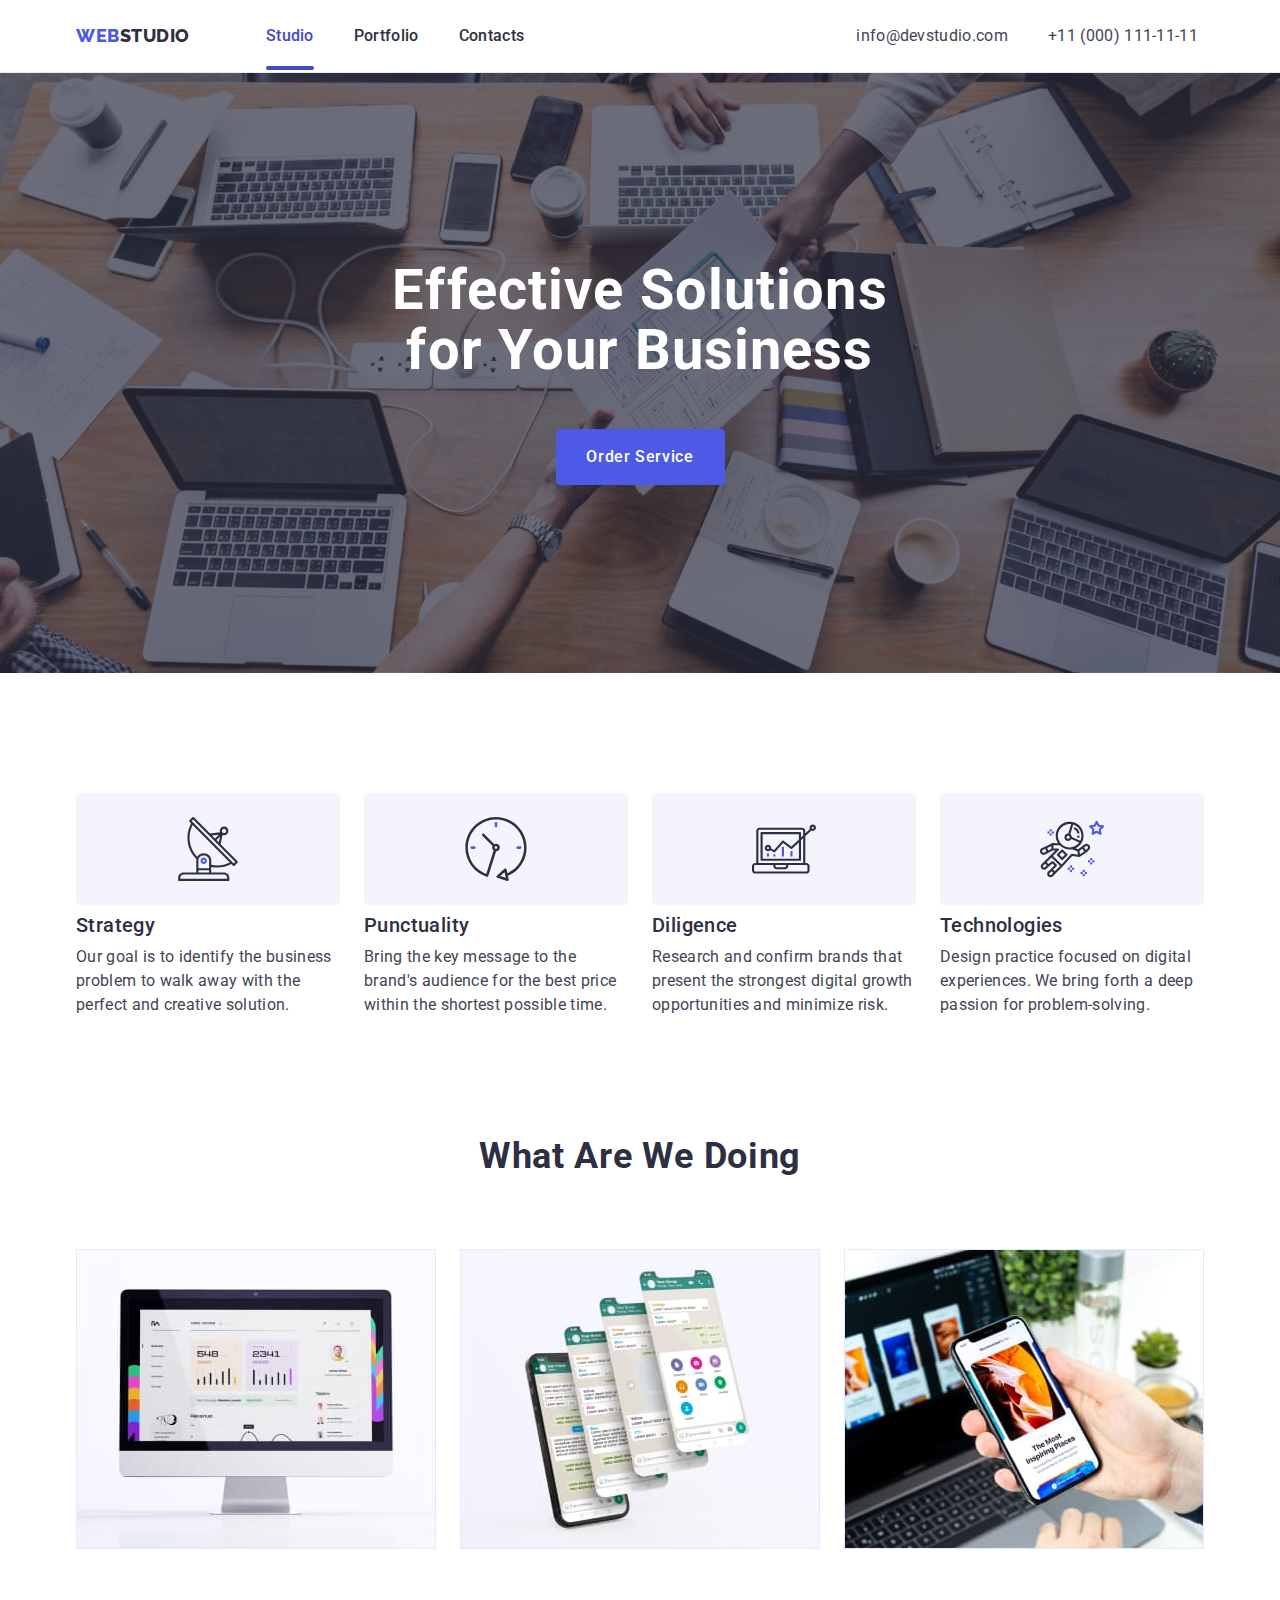
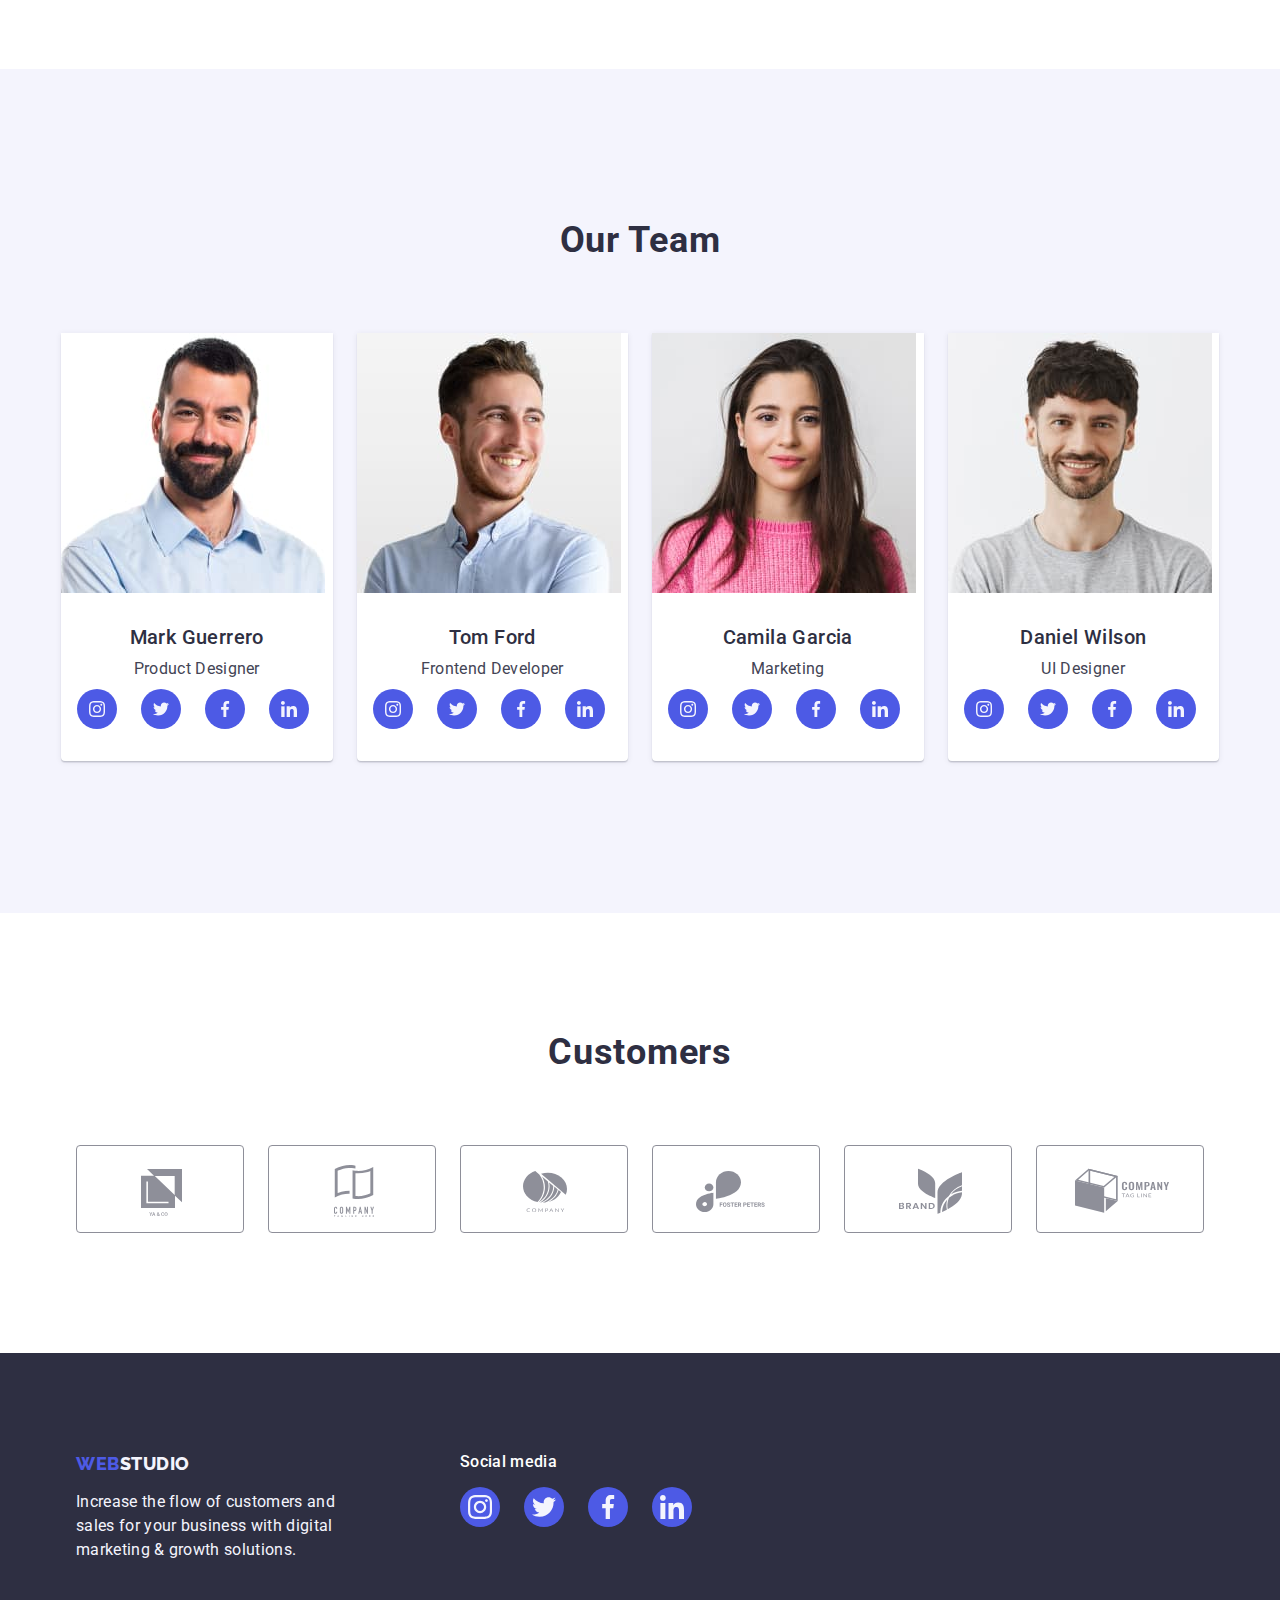
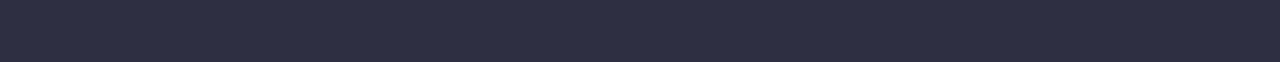
==== commit d0c2cd96: "fix" ====
--- a/index.html
+++ b/index.html
@@ -168,7 +168,7 @@
                             <!-- icon block -->
                             <div class="team-block-icon">
                                 <!-- instagram -->
-                                <ul class="">
+                                <ul class="team-block-icon-list">
                                     <li>
                                         <a href="https://www.instagram.com">
                                             <div class="icon team-icon-bg">
@@ -227,8 +227,7 @@
                             <!-- icon block -->
                             <div class="team-block-icon">
                                 <!-- instagram -->
-                                <ul>
-
+                                <ul class="team-block-icon-list">
                                     <li>
                                         <a href="https://www.instagram.com">
                                             <div class="icon team-icon-bg">
@@ -283,7 +282,7 @@
                             <p class="team-list-text">Marketing</p>
                             <!-- icon block -->
                             <div class="team-block-icon">
-                                <ul>
+                                <ul class="team-block-icon-list">
                                     <!-- instagram -->
                                     <li>
                                         <a href="https://www.instagram.com">
@@ -339,7 +338,7 @@
                             <p class="team-list-text">UI Designer</p>
                             <!-- icon block -->
                             <div class="team-block-icon">
-                                <ul>
+                                <ul class="team-block-icon-list">
                                     <!-- instagram -->
                                     <li>
                                         <a href="https://www.instagram.com">
--- a/css/styles.css
+++ b/css/styles.css
@@ -124,16 +124,6 @@
 
 /* ???????????? */
 
-.link-active-studio {
-    transition: color 250ms cubic-bezier(0.4, 0, 0.2, 1);
-    position: relative;
-}
-
-.link-active-portfolio {
-    transition: color 250ms cubic-bezier(0.4, 0, 0.2, 1);
-    position: relative;
-}
-
 .link-active-studio::after {
     content: "";
     position: absolute;
@@ -177,6 +167,21 @@
     padding: 24px 0;
 }
 
+/* active link */
+.link-active-studio {
+    transition: color 250ms cubic-bezier(0.4, 0, 0.2, 1);
+    position: relative;
+    color: #404bbf;
+}
+
+.link-active-portfolio {
+    transition: color 250ms cubic-bezier(0.4, 0, 0.2, 1);
+    position: relative;
+    color: #404bbf;
+}
+
+/* active link */
+
 .nav-link:hover {
     color: #404bbf;
 }
@@ -460,12 +465,14 @@
 
 .team-icon-bg:hover {
     background-color: var(--ocean-link-color);
-    ;
-}
-
-.team-block-icon {
+}
+
+.team-block-icon {}
+
+.team-block-icon-list {
     display: flex;
     gap: 24px;
+    padding: 0;
 }
 
 /* Section customers */
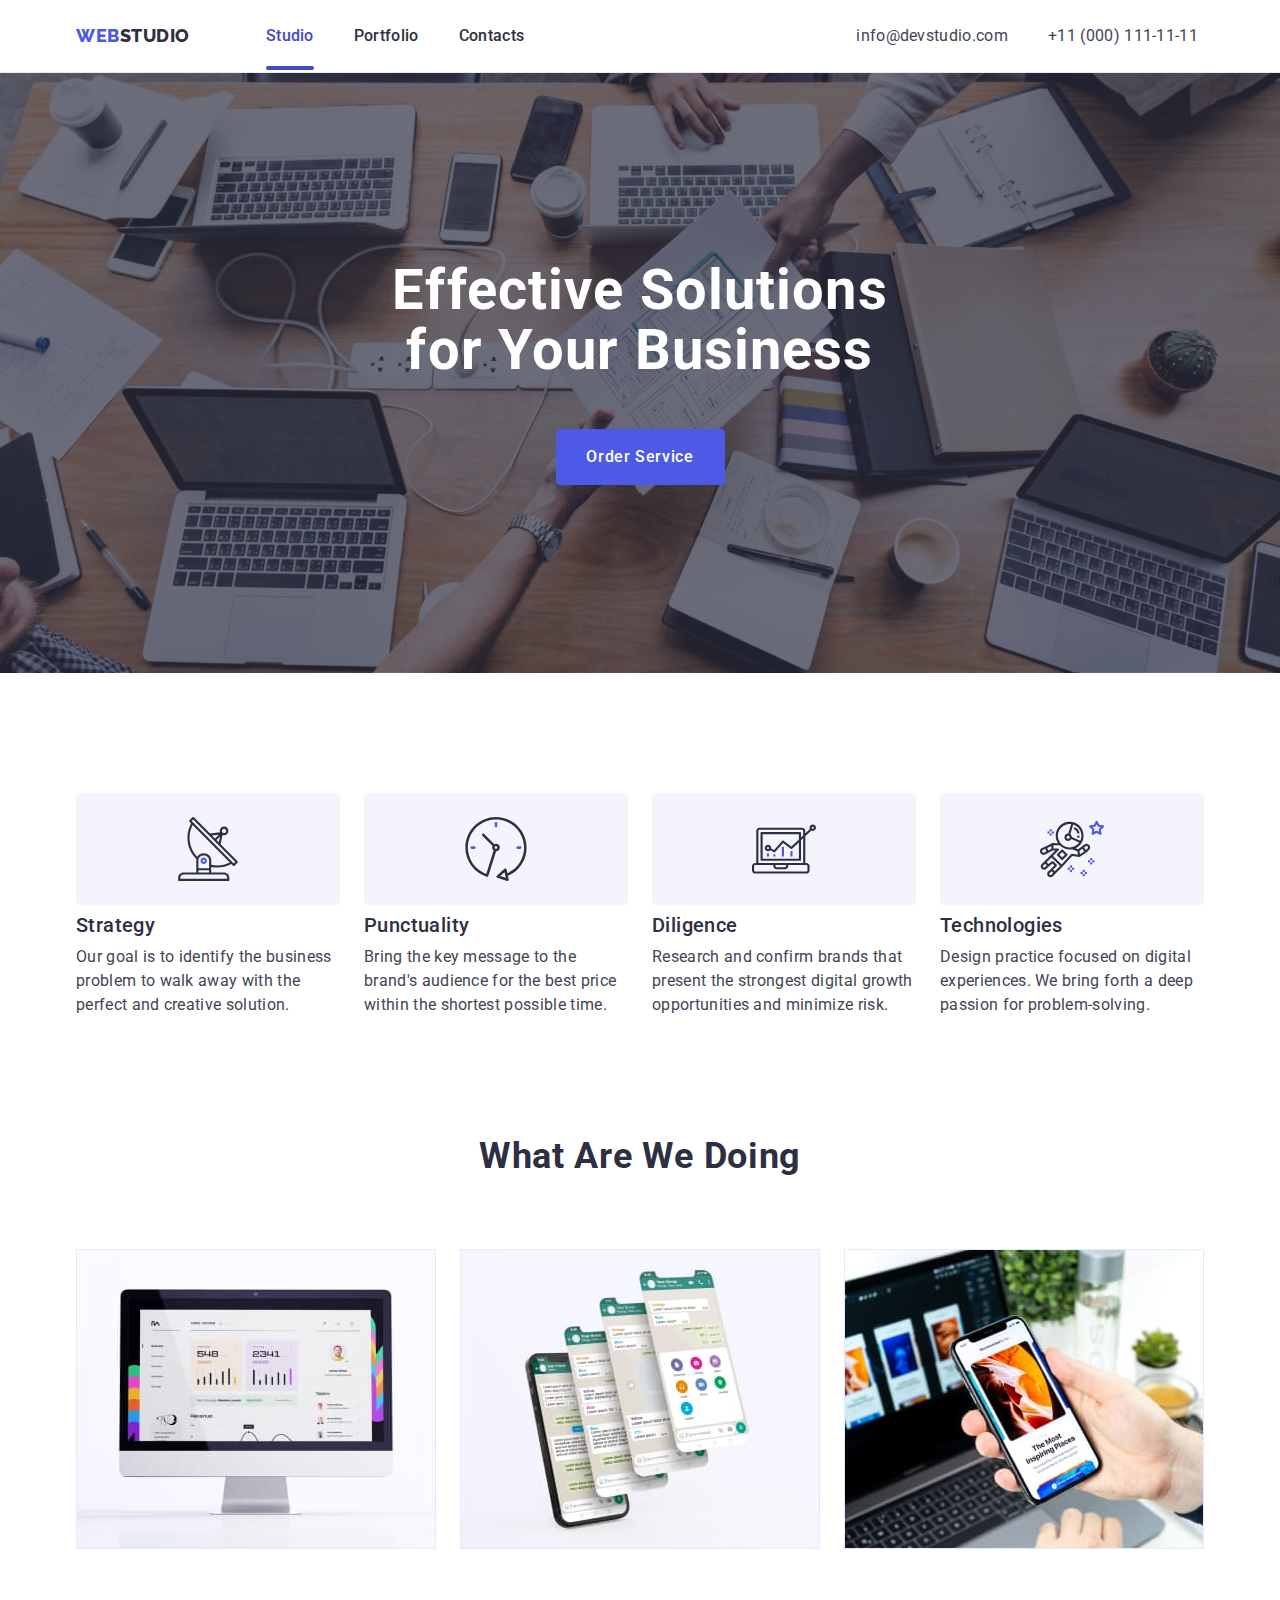
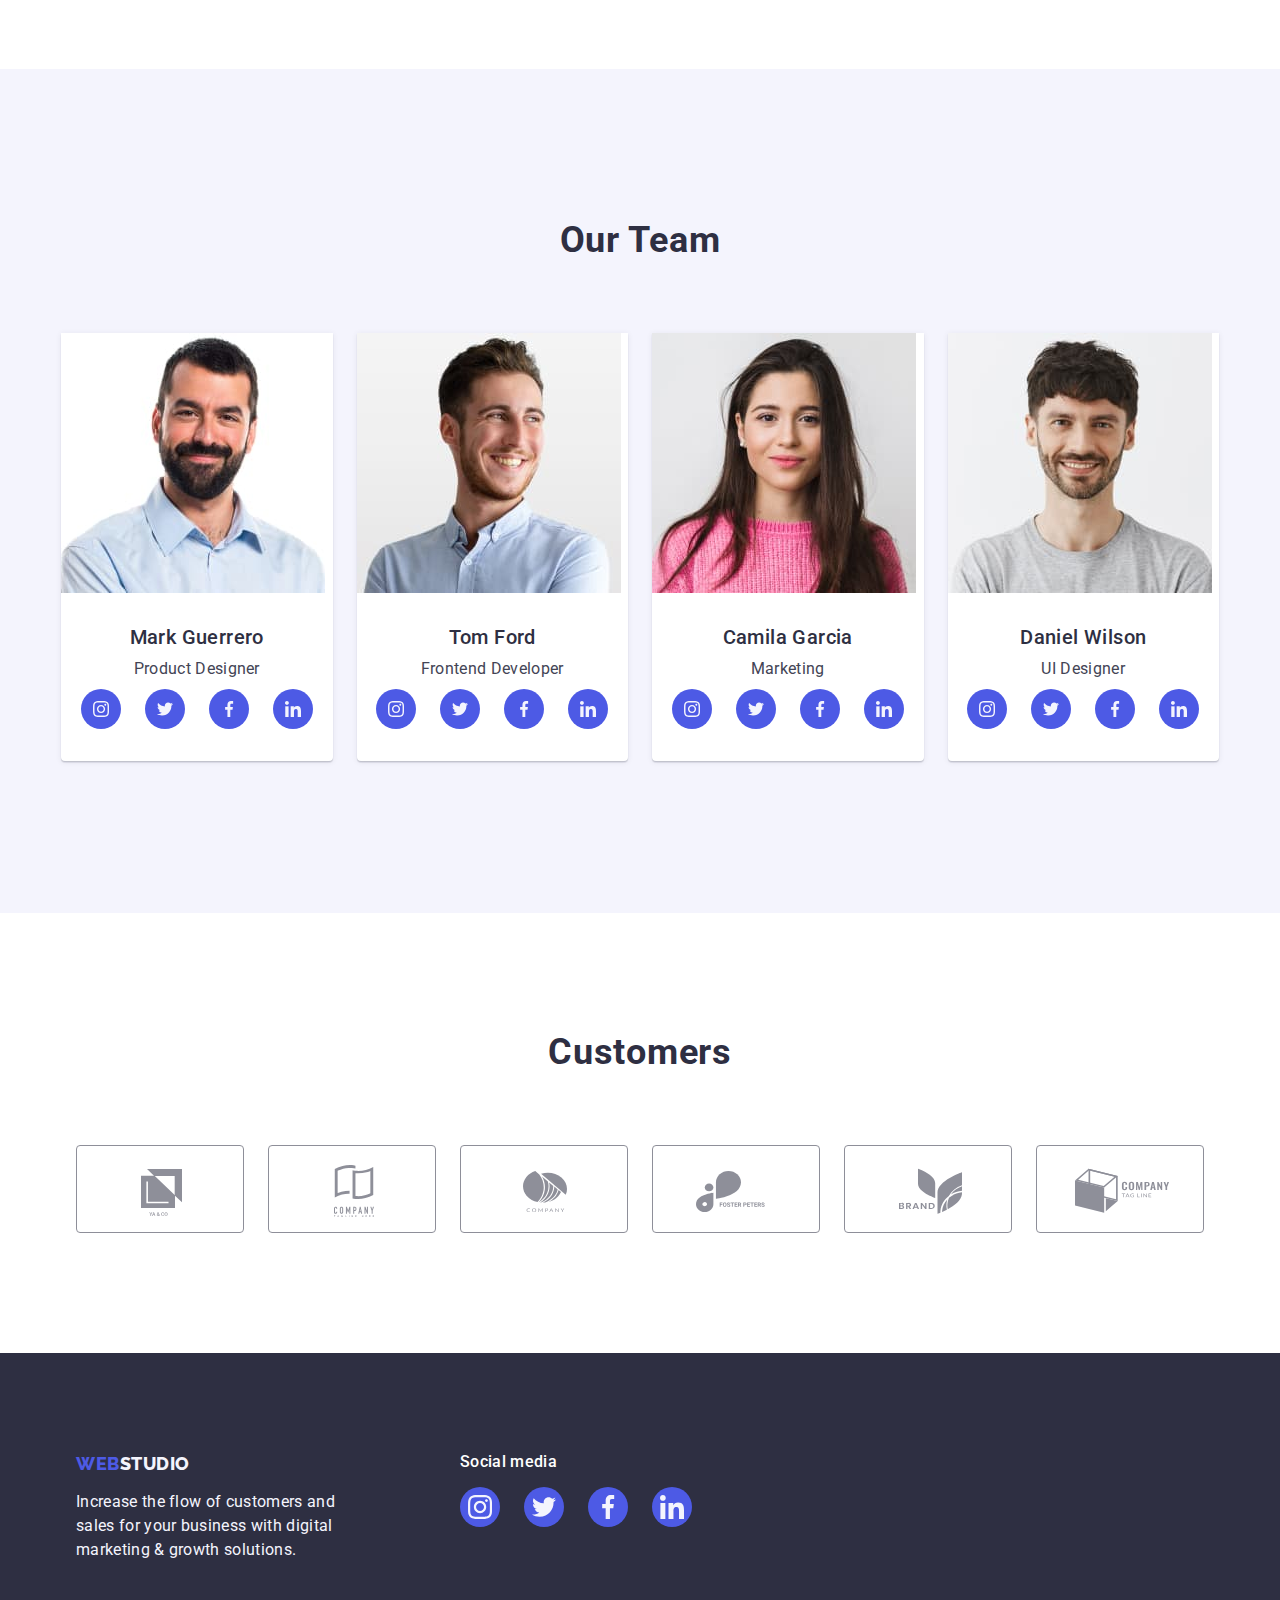
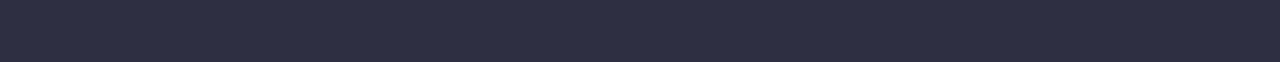
==== commit 165053c0: "fix section 4" ====
--- a/index.html
+++ b/index.html
@@ -160,63 +160,52 @@
                 <!-- Our Team -->
                 <h2 class="team-title">Our Team</h2>
                 <ul class="list team-list">
+
                     <li class="team-list-item"><img src="./images/Mark_Guerrero.jpg"
                             alt="Mark Guerrero Product Designer" width="264" height="260">
                         <div class="team-card-container">
                             <h3 class="team-list-name">Mark Guerrero</h3>
                             <p class="team-list-text">Product Designer</p>
                             <!-- icon block -->
-                            <div class="team-block-icon">
-                                <!-- instagram -->
-                                <ul class="team-block-icon-list">
-                                    <li>
-                                        <a href="https://www.instagram.com">
-                                            <div class="icon team-icon-bg">
-                                                <svg class="team-icon">
-                                                    <use href="./images/icons.svg#instagram2" width="16" height="16">
-                                                    </use>
-                                                </svg>
-                                            </div>
-                                        </a>
-                                    </li>
-                                    <li>
-                                        <!-- twitter -->
-                                        <a href="https://www.twitter.com">
-                                            <div class="icon team-icon-bg">
-                                                <svg class="team-icon">
-                                                    <use href="./images/icons.svg#twitter1" width="16" height="16">
-                                                    </use>
-                                                </svg>
-
-                                            </div>
-                                        </a>
-                                    </li>
-                                    <li>
-                                        <!-- facebook -->
-                                        <a href="https://www.facebook.com">
-                                            <div class="icon team-icon-bg">
-                                                <svg class="team-icon">
-                                                    <use href="./images/icons.svg#facebook1" width="16" height="16">
-                                                    </use>
-                                                </svg>
-
-                                            </div>
-                                        </a>
-                                    </li>
-                                    <li>
-                                        <!-- linkedin -->
-                                        <a href="https://www.linkedin.com">
-                                            <div class="icon team-icon-bg">
-                                                <svg class="team-icon">
-                                                    <use href="./images/icons.svg#linkedin1" width="16" height="16">
-                                                    </use>
-                                                </svg>
-
-                                            </div>
-                                        </a>
-                                    </li>
-                                </ul>
-                            </div>
+
+                            <!-- instagram -->
+                            <ul class="team-block-icon-list">
+                                <li class="icon team-icon-bg">
+                                    <a href="https://www.instagram.com" class="team-logo-link">
+                                        <svg class="team-icon">
+                                            <use href="./images/icons.svg#instagram2" width="16" height="16">
+                                            </use>
+                                        </svg>
+                                    </a>
+                                </li>
+                                <li class="icon team-icon-bg">
+                                    <!-- twitter -->
+                                    <a href="https://www.twitter.com" class="team-logo-link">
+                                        <svg class="team-icon">
+                                            <use href="./images/icons.svg#twitter1" width="16" height="16">
+                                            </use>
+                                        </svg>
+                                    </a>
+                                </li>
+                                <li class="icon team-icon-bg">
+                                    <!-- facebook -->
+                                    <a href="https://www.facebook.com" class="team-logo-link">
+                                        <svg class="team-icon">
+                                            <use href="./images/icons.svg#facebook1" width="16" height="16">
+                                            </use>
+                                        </svg>
+                                    </a>
+                                </li>
+                                <li class="icon team-icon-bg">
+                                    <!-- linkedin -->
+                                    <a href="https://www.linkedin.com" class="team-logo-link">
+                                        <svg class="team-icon">
+                                            <use href="./images/icons.svg#linkedin1" width="16" height="16">
+                                            </use>
+                                        </svg>
+                                    </a>
+                                </li>
+                            </ul>
                         </div>
                     </li>
                     <li class="team-list-item"><img src="./images/Tom_Ford.jpg" alt="Tom Ford Frontend Developer"
@@ -225,54 +214,43 @@
                             <h3 class="team-list-name">Tom Ford</h3>
                             <p class="team-list-text">Frontend Developer</p>
                             <!-- icon block -->
-                            <div class="team-block-icon">
-                                <!-- instagram -->
-                                <ul class="team-block-icon-list">
-                                    <li>
-                                        <a href="https://www.instagram.com">
-                                            <div class="icon team-icon-bg">
-                                                <svg class="team-icon">
-                                                    <use href="./images/icons.svg#instagram2" width="16" height="16">
-                                                    </use>
-                                                </svg>
-                                            </div>
-                                        </a>
-                                    </li>
+                            <ul class="team-block-icon-list">
+                                <li class="icon team-icon-bg">
+                                    <a href="https://www.instagram.com" class="team-logo-link">
+                                        <svg class="team-icon">
+                                            <use href="./images/icons.svg#instagram2" width="16" height="16">
+                                            </use>
+                                        </svg>
+                                    </a>
+                                </li>
+                                <li class="icon team-icon-bg">
                                     <!-- twitter -->
-                                    <li>
-                                        <a href="https://www.twitter.com">
-                                            <div class="icon team-icon-bg">
-                                                <svg class="team-icon">
-                                                    <use href="./images/icons.svg#twitter1" width="16" height="16">
-                                                    </use>
-                                                </svg>
-                                            </div>
-                                        </a>
-                                    </li>
+                                    <a href="https://www.twitter.com" class="team-logo-link">
+                                        <svg class="team-icon">
+                                            <use href="./images/icons.svg#twitter1" width="16" height="16">
+                                            </use>
+                                        </svg>
+                                    </a>
+                                </li>
+                                <li class="icon team-icon-bg">
                                     <!-- facebook -->
-                                    <li>
-                                        <a href="https://www.facebook.com">
-                                            <div class="icon team-icon-bg">
-                                                <svg class="team-icon">
-                                                    <use href="./images/icons.svg#facebook1" width="16" height="16">
-                                                    </use>
-                                                </svg>
-                                            </div>
-                                        </a>
-                                    </li>
-                                    <li>
-                                        <!-- linkedin -->
-                                        <a href="https://www.linkedin.com">
-                                            <div class="icon team-icon-bg">
-                                                <svg class="team-icon">
-                                                    <use href="./images/icons.svg#linkedin1" width="16" height="16">
-                                                    </use>
-                                                </svg>
-                                            </div>
-                                        </a>
-                                    </li>
-                                </ul>
-                            </div>
+                                    <a href="https://www.facebook.com" class="team-logo-link">
+                                        <svg class="team-icon">
+                                            <use href="./images/icons.svg#facebook1" width="16" height="16">
+                                            </use>
+                                        </svg>
+                                    </a>
+                                </li>
+                                <li class="icon team-icon-bg">
+                                    <!-- linkedin -->
+                                    <a href="https://www.linkedin.com" class="team-logo-link">
+                                        <svg class="team-icon">
+                                            <use href="./images/icons.svg#linkedin1" width="16" height="16">
+                                            </use>
+                                        </svg>
+                                    </a>
+                                </li>
+                            </ul>
                         </div>
                     </li>
                     <li class="team-list-item"><img src="./images/Camila_Garcia.jpg" alt="Camila Garcia Marketing"
@@ -281,54 +259,43 @@
                             <h3 class="team-list-name">Camila Garcia</h3>
                             <p class="team-list-text">Marketing</p>
                             <!-- icon block -->
-                            <div class="team-block-icon">
-                                <ul class="team-block-icon-list">
-                                    <!-- instagram -->
-                                    <li>
-                                        <a href="https://www.instagram.com">
-                                            <div class="icon team-icon-bg">
-                                                <svg class="team-icon">
-                                                    <use href="./images/icons.svg#instagram2" width="16" height="16">
-                                                    </use>
-                                                </svg>
-                                            </div>
-                                        </a>
-                                    </li>
+                            <ul class="team-block-icon-list">
+                                <li class="icon team-icon-bg">
+                                    <a href="https://www.instagram.com" class="team-logo-link">
+                                        <svg class="team-icon">
+                                            <use href="./images/icons.svg#instagram2" width="16" height="16">
+                                            </use>
+                                        </svg>
+                                    </a>
+                                </li>
+                                <li class="icon team-icon-bg">
                                     <!-- twitter -->
-                                    <li>
-                                        <a href="https://www.twitter.com">
-                                            <div class="icon team-icon-bg">
-                                                <svg class="team-icon">
-                                                    <use href="./images/icons.svg#twitter1" width="16" height="16">
-                                                    </use>
-                                                </svg>
-                                            </div>
-                                        </a>
-                                    </li>
+                                    <a href="https://www.twitter.com" class="team-logo-link">
+                                        <svg class="team-icon">
+                                            <use href="./images/icons.svg#twitter1" width="16" height="16">
+                                            </use>
+                                        </svg>
+                                    </a>
+                                </li>
+                                <li class="icon team-icon-bg">
                                     <!-- facebook -->
-                                    <li>
-                                        <a href="https://www.facebook.com">
-                                            <div class="icon team-icon-bg">
-                                                <svg class="team-icon">
-                                                    <use href="./images/icons.svg#facebook1" width="16" height="16">
-                                                    </use>
-                                                </svg>
-                                            </div>
-                                        </a>
-                                    </li>
+                                    <a href="https://www.facebook.com" class="team-logo-link">
+                                        <svg class="team-icon">
+                                            <use href="./images/icons.svg#facebook1" width="16" height="16">
+                                            </use>
+                                        </svg>
+                                    </a>
+                                </li>
+                                <li class="icon team-icon-bg">
                                     <!-- linkedin -->
-                                    <li>
-                                        <a href="https://www.linkedin.com">
-                                            <div class="icon team-icon-bg">
-                                                <svg class="team-icon">
-                                                    <use href="./images/icons.svg#linkedin1" width="16" height="16">
-                                                    </use>
-                                                </svg>
-                                            </div>
-                                        </a>
-                                    </li>
-                                </ul>
-                            </div>
+                                    <a href="https://www.linkedin.com" class="team-logo-link">
+                                        <svg class="team-icon">
+                                            <use href="./images/icons.svg#linkedin1" width="16" height="16">
+                                            </use>
+                                        </svg>
+                                    </a>
+                                </li>
+                            </ul>
                         </div>
                     </li>
                     <li class="team-list-item"><img src="./images/Daniel_Wilson.jpg" alt="Daniel Wilson UI Designer"
@@ -337,54 +304,43 @@
                             <h3 class="team-list-name">Daniel Wilson</h3>
                             <p class="team-list-text">UI Designer</p>
                             <!-- icon block -->
-                            <div class="team-block-icon">
-                                <ul class="team-block-icon-list">
-                                    <!-- instagram -->
-                                    <li>
-                                        <a href="https://www.instagram.com">
-                                            <div class="icon team-icon-bg">
-                                                <svg class="team-icon">
-                                                    <use href="./images/icons.svg#instagram2" width="16" height="16">
-                                                    </use>
-                                                </svg>
-                                            </div>
-                                        </a>
-                                    </li>
+                            <ul class="team-block-icon-list">
+                                <li class="icon team-icon-bg">
+                                    <a href="https://www.instagram.com" class="team-logo-link">
+                                        <svg class="team-icon">
+                                            <use href="./images/icons.svg#instagram2" width="16" height="16">
+                                            </use>
+                                        </svg>
+                                    </a>
+                                </li>
+                                <li class="icon team-icon-bg">
                                     <!-- twitter -->
-                                    <li>
-                                        <a href="https://www.twitter.com">
-                                            <div class="icon team-icon-bg">
-                                                <svg class="team-icon">
-                                                    <use href="./images/icons.svg#twitter1" width="16" height="16">
-                                                    </use>
-                                                </svg>
-                                            </div>
-                                        </a>
-                                    </li>
+                                    <a href="https://www.twitter.com" class="team-logo-link">
+                                        <svg class="team-icon">
+                                            <use href="./images/icons.svg#twitter1" width="16" height="16">
+                                            </use>
+                                        </svg>
+                                    </a>
+                                </li>
+                                <li class="icon team-icon-bg">
                                     <!-- facebook -->
-                                    <li>
-                                        <a href="https://www.facebook.com">
-                                            <div class="icon team-icon-bg">
-                                                <svg class="team-icon">
-                                                    <use href="./images/icons.svg#facebook1" width="16" height="16">
-                                                    </use>
-                                                </svg>
-                                            </div>
-                                        </a>
-                                    </li>
+                                    <a href="https://www.facebook.com" class="team-logo-link">
+                                        <svg class="team-icon">
+                                            <use href="./images/icons.svg#facebook1" width="16" height="16">
+                                            </use>
+                                        </svg>
+                                    </a>
+                                </li>
+                                <li class="icon team-icon-bg">
                                     <!-- linkedin -->
-                                    <li>
-                                        <a href="https://www.linkedin.com">
-                                            <div class="icon team-icon-bg">
-                                                <svg class="team-icon">
-                                                    <use href="./images/icons.svg#linkedin1" width="16" height="16">
-                                                    </use>
-                                                </svg>
-                                            </div>
-                                        </a>
-                                    </li>
-                                </ul>
-                            </div>
+                                    <a href="https://www.linkedin.com" class="team-logo-link">
+                                        <svg class="team-icon">
+                                            <use href="./images/icons.svg#linkedin1" width="16" height="16">
+                                            </use>
+                                        </svg>
+                                    </a>
+                                </li>
+                            </ul>
                         </div>
                     </li>
                 </ul>
--- a/css/styles.css
+++ b/css/styles.css
@@ -417,7 +417,7 @@
 }
 
 .team-card-container {
-    padding: 32px 16px;
+    padding: 32px 0;
 }
 
 .our-team-container {
@@ -467,12 +467,19 @@
     background-color: var(--ocean-link-color);
 }
 
+
 .team-block-icon {}
 
 .team-block-icon-list {
     display: flex;
     gap: 24px;
     padding: 0;
+    justify-content: center;
+}
+
+.team-logo-link {
+    width: 40px;
+    height: 40px;
 }
 
 /* Section customers */
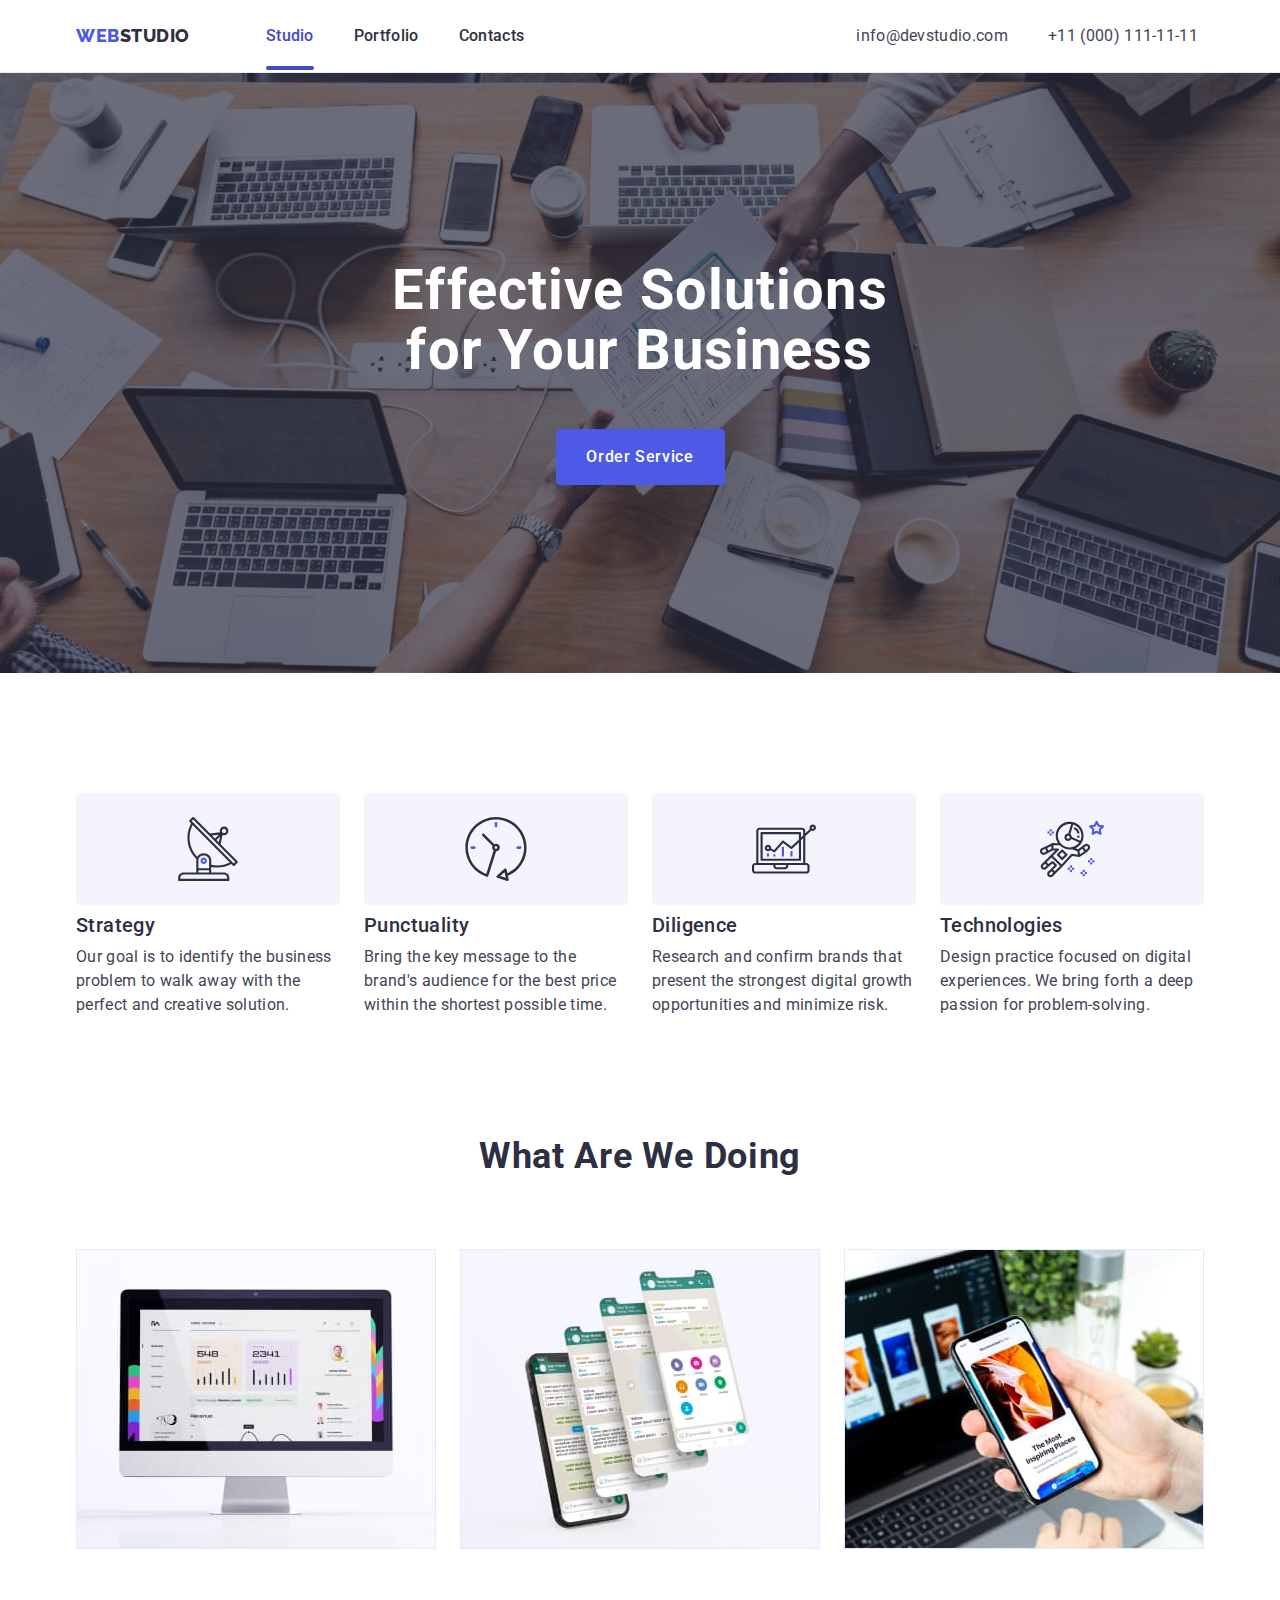
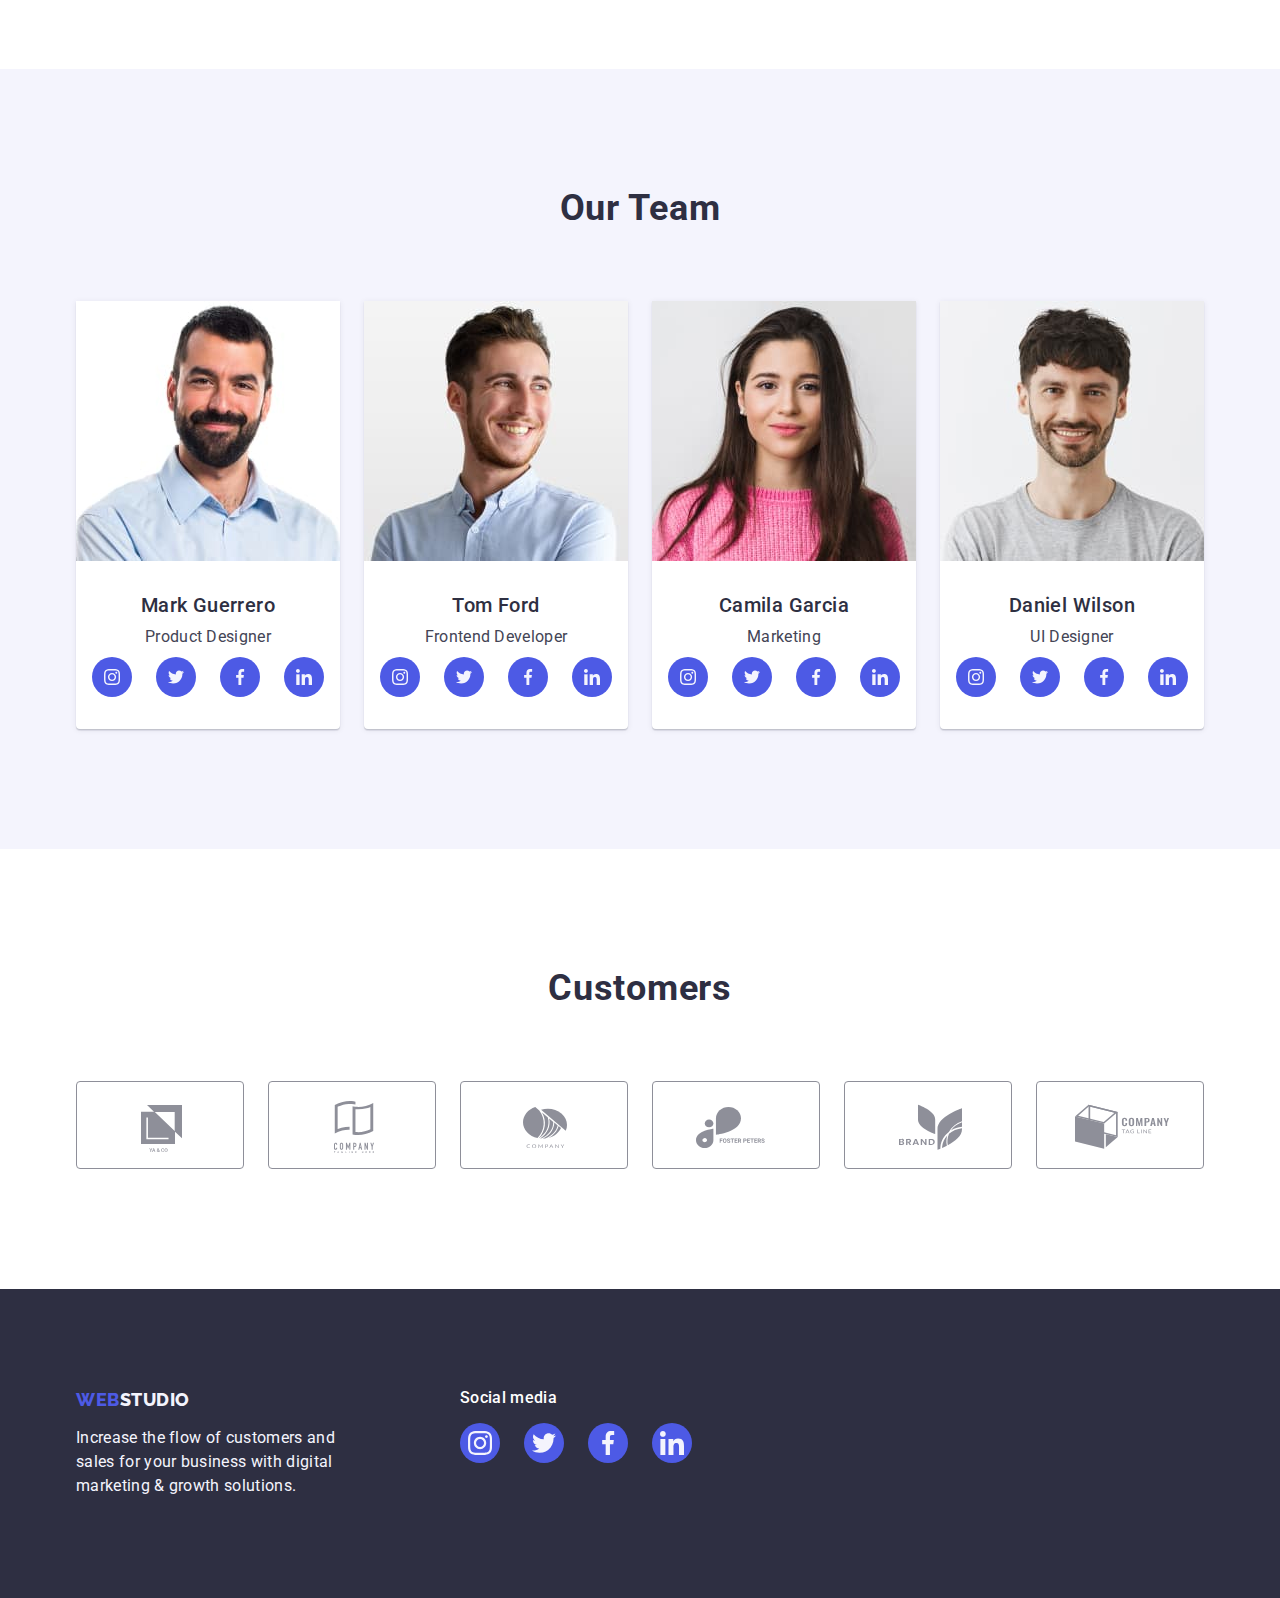
==== commit c8bf7560: "fix section4/2" ====
--- a/index.html
+++ b/index.html
@@ -161,19 +161,20 @@
                 <h2 class="team-title">Our Team</h2>
                 <ul class="list team-list">
 
-                    <li class="team-list-item"><img src="./images/Mark_Guerrero.jpg"
-                            alt="Mark Guerrero Product Designer" width="264" height="260">
+                    <li class="team-list-item">
+                        <img src="./images/Mark_Guerrero.jpg" alt="Mark Guerrero Product Designer" width="264"
+                            height="260">
                         <div class="team-card-container">
                             <h3 class="team-list-name">Mark Guerrero</h3>
                             <p class="team-list-text">Product Designer</p>
+
                             <!-- icon block -->
-
                             <!-- instagram -->
                             <ul class="team-block-icon-list">
                                 <li class="icon team-icon-bg">
                                     <a href="https://www.instagram.com" class="team-logo-link">
-                                        <svg class="team-icon">
-                                            <use href="./images/icons.svg#instagram2" width="16" height="16">
+                                        <svg class="team-icon" width="16" height="16">
+                                            <use href="./images/icons.svg#instagram2">
                                             </use>
                                         </svg>
                                     </a>
@@ -181,8 +182,8 @@
                                 <li class="icon team-icon-bg">
                                     <!-- twitter -->
                                     <a href="https://www.twitter.com" class="team-logo-link">
-                                        <svg class="team-icon">
-                                            <use href="./images/icons.svg#twitter1" width="16" height="16">
+                                        <svg class="team-icon" width="16" height="16">
+                                            <use href="./images/icons.svg#twitter1">
                                             </use>
                                         </svg>
                                     </a>
@@ -190,8 +191,8 @@
                                 <li class="icon team-icon-bg">
                                     <!-- facebook -->
                                     <a href="https://www.facebook.com" class="team-logo-link">
-                                        <svg class="team-icon">
-                                            <use href="./images/icons.svg#facebook1" width="16" height="16">
+                                        <svg class="team-icon" width="16" height="16">
+                                            <use href="./images/icons.svg#facebook1">
                                             </use>
                                         </svg>
                                     </a>
@@ -199,8 +200,8 @@
                                 <li class="icon team-icon-bg">
                                     <!-- linkedin -->
                                     <a href="https://www.linkedin.com" class="team-logo-link">
-                                        <svg class="team-icon">
-                                            <use href="./images/icons.svg#linkedin1" width="16" height="16">
+                                        <svg class="team-icon" width="16" height="16">
+                                            <use href="./images/icons.svg#linkedin1">
                                             </use>
                                         </svg>
                                     </a>
@@ -208,8 +209,8 @@
                             </ul>
                         </div>
                     </li>
-                    <li class="team-list-item"><img src="./images/Tom_Ford.jpg" alt="Tom Ford Frontend Developer"
-                            width="264" height="260">
+                    <li class="team-list-item">
+                        <img src="./images/Tom_Ford.jpg" alt="Tom Ford Frontend Developer" width="264" height="260">
                         <div class="team-card-container">
                             <h3 class="team-list-name">Tom Ford</h3>
                             <p class="team-list-text">Frontend Developer</p>
@@ -217,8 +218,8 @@
                             <ul class="team-block-icon-list">
                                 <li class="icon team-icon-bg">
                                     <a href="https://www.instagram.com" class="team-logo-link">
-                                        <svg class="team-icon">
-                                            <use href="./images/icons.svg#instagram2" width="16" height="16">
+                                        <svg class="team-icon" width="16" height="16">
+                                            <use href="./images/icons.svg#instagram2">
                                             </use>
                                         </svg>
                                     </a>
@@ -226,8 +227,8 @@
                                 <li class="icon team-icon-bg">
                                     <!-- twitter -->
                                     <a href="https://www.twitter.com" class="team-logo-link">
-                                        <svg class="team-icon">
-                                            <use href="./images/icons.svg#twitter1" width="16" height="16">
+                                        <svg class="team-icon" width="16" height="16">
+                                            <use href="./images/icons.svg#twitter1">
                                             </use>
                                         </svg>
                                     </a>
@@ -235,8 +236,8 @@
                                 <li class="icon team-icon-bg">
                                     <!-- facebook -->
                                     <a href="https://www.facebook.com" class="team-logo-link">
-                                        <svg class="team-icon">
-                                            <use href="./images/icons.svg#facebook1" width="16" height="16">
+                                        <svg class="team-icon" width="16" height="16">
+                                            <use href="./images/icons.svg#facebook1">
                                             </use>
                                         </svg>
                                     </a>
@@ -244,8 +245,8 @@
                                 <li class="icon team-icon-bg">
                                     <!-- linkedin -->
                                     <a href="https://www.linkedin.com" class="team-logo-link">
-                                        <svg class="team-icon">
-                                            <use href="./images/icons.svg#linkedin1" width="16" height="16">
+                                        <svg class="team-icon" width="16" height="16">
+                                            <use href="./images/icons.svg#linkedin1">
                                             </use>
                                         </svg>
                                     </a>
@@ -262,8 +263,8 @@
                             <ul class="team-block-icon-list">
                                 <li class="icon team-icon-bg">
                                     <a href="https://www.instagram.com" class="team-logo-link">
-                                        <svg class="team-icon">
-                                            <use href="./images/icons.svg#instagram2" width="16" height="16">
+                                        <svg class="team-icon" width="16" height="16">
+                                            <use href="./images/icons.svg#instagram2">
                                             </use>
                                         </svg>
                                     </a>
@@ -271,8 +272,8 @@
                                 <li class="icon team-icon-bg">
                                     <!-- twitter -->
                                     <a href="https://www.twitter.com" class="team-logo-link">
-                                        <svg class="team-icon">
-                                            <use href="./images/icons.svg#twitter1" width="16" height="16">
+                                        <svg class="team-icon" width="16" height="16">
+                                            <use href="./images/icons.svg#twitter1">
                                             </use>
                                         </svg>
                                     </a>
@@ -280,8 +281,8 @@
                                 <li class="icon team-icon-bg">
                                     <!-- facebook -->
                                     <a href="https://www.facebook.com" class="team-logo-link">
-                                        <svg class="team-icon">
-                                            <use href="./images/icons.svg#facebook1" width="16" height="16">
+                                        <svg class="team-icon" width="16" height="16">
+                                            <use href="./images/icons.svg#facebook1">
                                             </use>
                                         </svg>
                                     </a>
@@ -289,8 +290,8 @@
                                 <li class="icon team-icon-bg">
                                     <!-- linkedin -->
                                     <a href="https://www.linkedin.com" class="team-logo-link">
-                                        <svg class="team-icon">
-                                            <use href="./images/icons.svg#linkedin1" width="16" height="16">
+                                        <svg class="team-icon" width="16" height="16">
+                                            <use href="./images/icons.svg#linkedin1">
                                             </use>
                                         </svg>
                                     </a>
@@ -307,8 +308,8 @@
                             <ul class="team-block-icon-list">
                                 <li class="icon team-icon-bg">
                                     <a href="https://www.instagram.com" class="team-logo-link">
-                                        <svg class="team-icon">
-                                            <use href="./images/icons.svg#instagram2" width="16" height="16">
+                                        <svg class="team-icon" width="16" height="16">
+                                            <use href="./images/icons.svg#instagram2">
                                             </use>
                                         </svg>
                                     </a>
@@ -316,8 +317,8 @@
                                 <li class="icon team-icon-bg">
                                     <!-- twitter -->
                                     <a href="https://www.twitter.com" class="team-logo-link">
-                                        <svg class="team-icon">
-                                            <use href="./images/icons.svg#twitter1" width="16" height="16">
+                                        <svg class="team-icon" width="16" height="16">
+                                            <use href="./images/icons.svg#twitter1">
                                             </use>
                                         </svg>
                                     </a>
@@ -325,8 +326,8 @@
                                 <li class="icon team-icon-bg">
                                     <!-- facebook -->
                                     <a href="https://www.facebook.com" class="team-logo-link">
-                                        <svg class="team-icon">
-                                            <use href="./images/icons.svg#facebook1" width="16" height="16">
+                                        <svg class="team-icon" width="16" height="16">
+                                            <use href="./images/icons.svg#facebook1">
                                             </use>
                                         </svg>
                                     </a>
@@ -334,8 +335,8 @@
                                 <li class="icon team-icon-bg">
                                     <!-- linkedin -->
                                     <a href="https://www.linkedin.com" class="team-logo-link">
-                                        <svg class="team-icon">
-                                            <use href="./images/icons.svg#linkedin1" width="16" height="16">
+                                        <svg class="team-icon" width="16" height="16">
+                                            <use href="./images/icons.svg#linkedin1">
                                             </use>
                                         </svg>
                                     </a>
--- a/css/styles.css
+++ b/css/styles.css
@@ -411,7 +411,6 @@
     text-align: center;
     background: #FFFFFF;
     width: calc((100% - 3 * 24px) / 4);
-
     box-shadow: 0px 1px 6px rgba(46, 47, 66, 0.08), 0px 1px 1px rgba(46, 47, 66, 0.16), 0px 2px 1px rgba(46, 47, 66, 0.08);
     border-radius: 0px 0px 4px 4px;
 }
@@ -420,9 +419,7 @@
     padding: 32px 0;
 }
 
-.our-team-container {
-    padding: 32px 0;
-}
+.our-team-container {}
 
 .team-list-name {
     font-style: normal;
@@ -446,25 +443,13 @@
 }
 
 .team-icon {
-    position: absolute;
     left: 30%;
     right: 30%;
     top: 30%;
     bottom: 30%;
     max-width: 16px;
     max-height: 16px;
-}
-
-.team-icon-bg {
-    background-color: var(--primary-brand-color);
-    border-radius: 50%;
-    width: 40px;
-    height: 40px;
-    position: relative;
-}
-
-.team-icon-bg:hover {
-    background-color: var(--ocean-link-color);
+    fill: var(--footer-text-color);
 }
 
 
@@ -480,6 +465,16 @@
 .team-logo-link {
     width: 40px;
     height: 40px;
+    background-color: var(--primary-brand-color);
+    border-radius: 50%;
+    display: flex;
+    align-items: center;
+    justify-content: center;
+}
+
+
+.team-logo-link:hover {
+    background-color: var(--ocean-link-color);
 }
 
 /* Section customers */
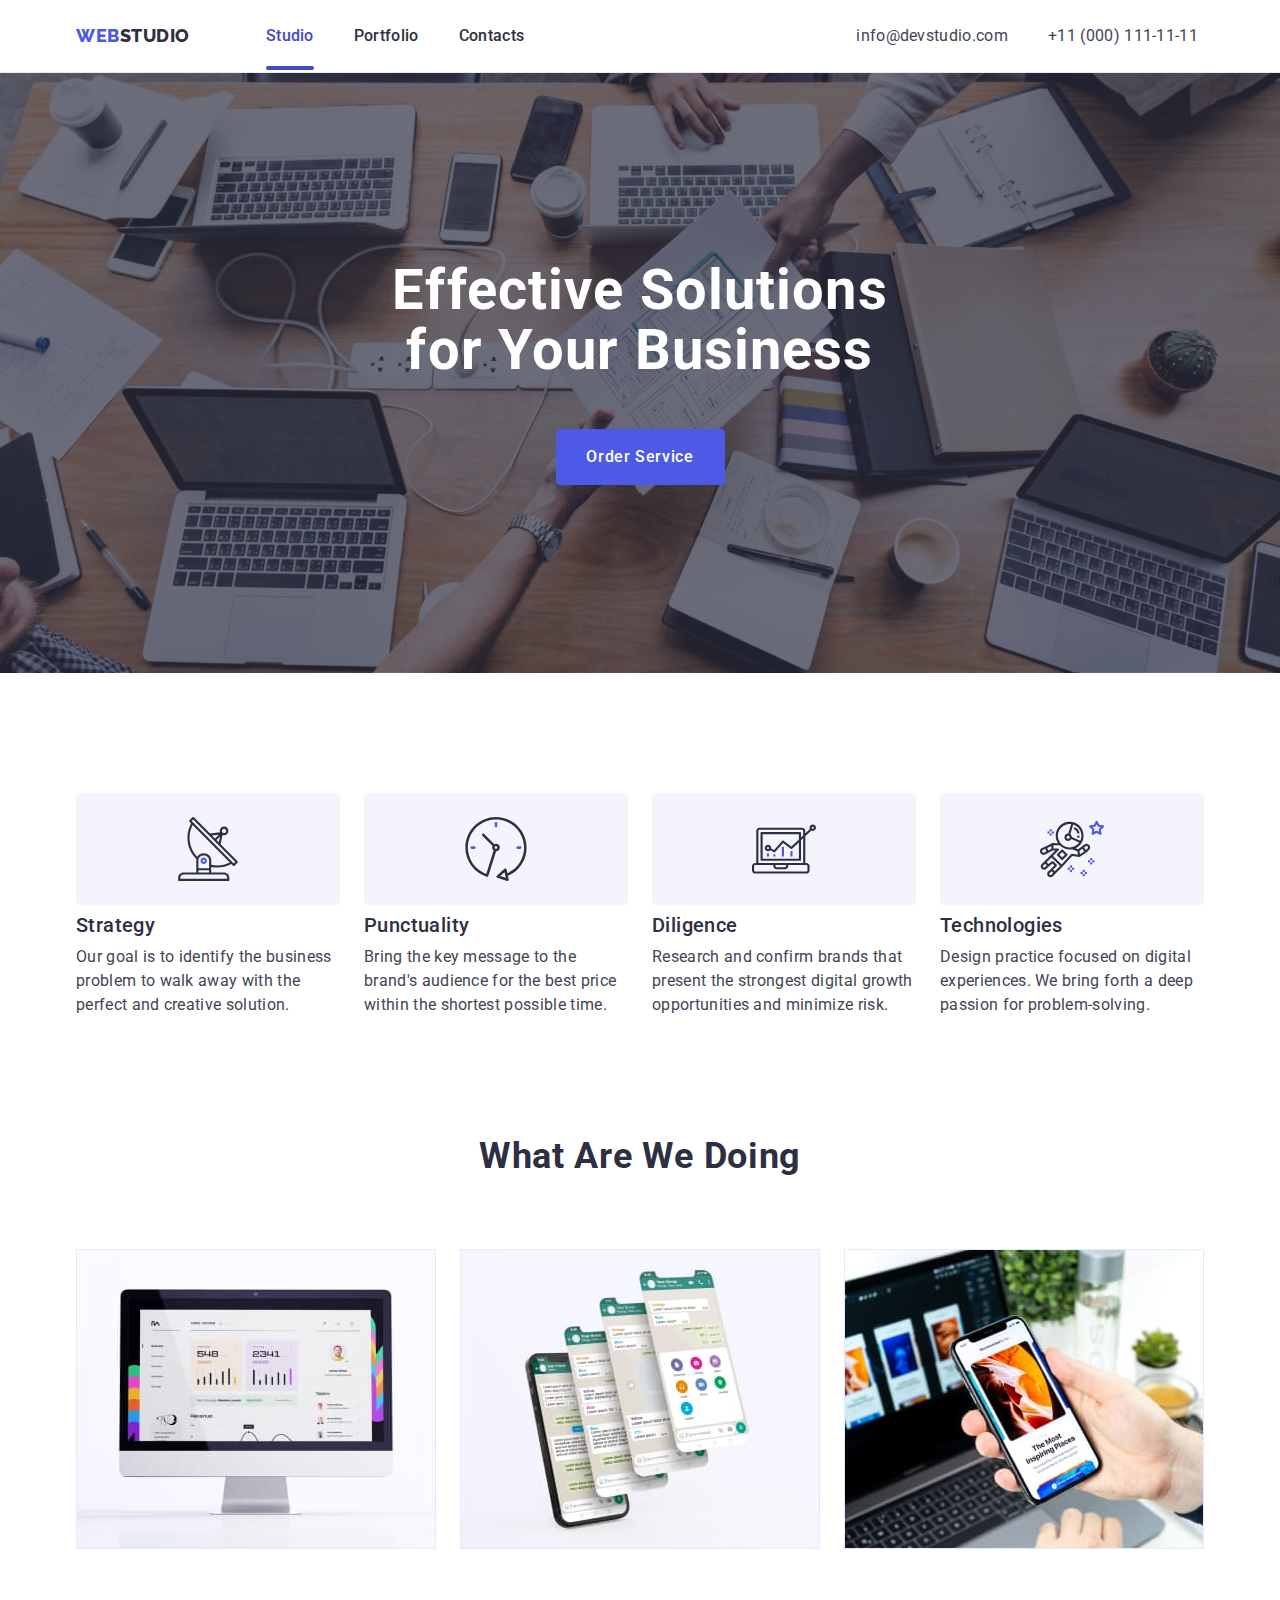
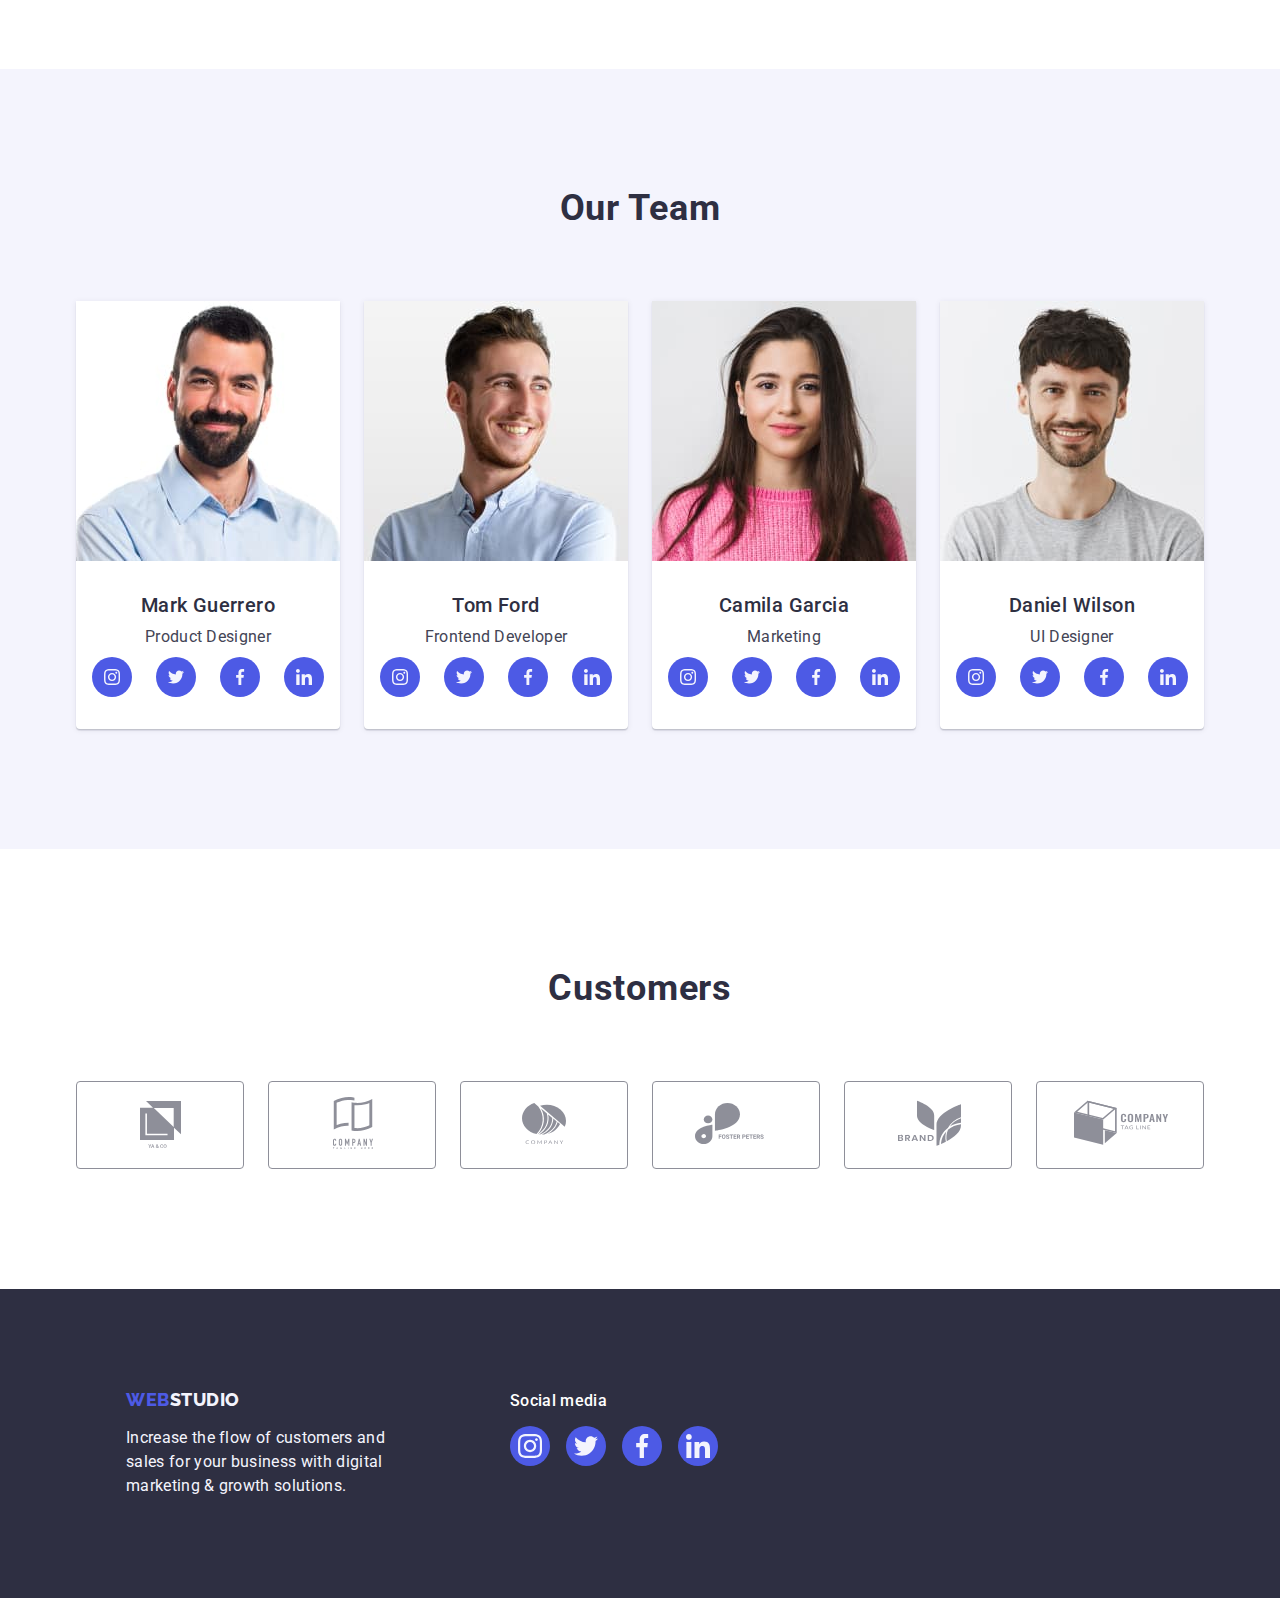
==== commit 7d6fdbac: "fix 3" ====
--- a/index.html
+++ b/index.html
@@ -19,23 +19,7 @@
 </head>
 
 <body>
-    <!-- modal ?????????????????????-->
-    <div class="modal-container">
-        <div class="backdrop is-hidden" data-modal>
-            <div class="modal-active">
-                <p>
-                </p>
-                <button data-modal-close class="close-btn">
-
-                    <svg class="logo close-btn-svg" width="8px" height="8px">
-                        <use href="./images/icons.svg#icon-close"></use>
-                    </svg>
-
-                </button>
-            </div>
-        </div>
-    </div>
-    <!-- ??????????????????????????????? -->
+
     <!-- Header -->
     <header class="header">
         <div class="container header-container">
@@ -347,63 +331,65 @@
                 </ul>
             </div>
         </section>
+
+        <!-- section 5 -->
         <section class="section customers">
-            <h2 class="team-title">Customers</h2>
-            <div>
-                <ul class="customers-block-icon">
-                    <li>
-                        <a href="" class="link">
-                            <div class="block-icon">
-                                <svg class="logo-customers">
+            <div class="container">
+                <h2 class="team-title">Customers</h2>
+                <ul class="customers-list">
+                    <li class="customers-item">
+                        <a href="" class="link customers-link">
+                            <div class="block-icon">
+                                <svg class="logo-customers" width="104" height="56">
                                     <use class="team-icon-use" href="./images/icons.svg#logo1"></use>
                                 </svg>
                             </div>
                         </a>
                     </li>
-                    <li>
-                        <a href="" class="link">
-                            <div class="block-icon">
-                                <svg class="logo-customers">
+                    <li class="customers-item">
+                        <a href="" class="link customers-link">
+                            <div class="block-icon">
+                                <svg class="logo-customers" width="104" height="56">
                                     <use href="./images/icons.svg#logo2"></use>
                                 </svg>
                             </div>
                         </a>
                     </li>
 
-                    <li>
-                        <a href="" class="link">
-                            <div class="block-icon">
-                                <svg class="logo-customers">
+                    <li class="customers-item">
+                        <a href="" class="link customers-link">
+                            <div class="block-icon">
+                                <svg class="logo-customers" width="104" height="56">
                                     <use href="./images/icons.svg#logo3"></use>
                                 </svg>
                             </div>
                         </a>
                     </li>
 
-                    <li>
-                        <a href="" class="link">
-                            <div class="block-icon">
-                                <svg class="logo-customers">
+                    <li class="customers-item">
+                        <a href="" class="link customers-link">
+                            <div class="block-icon">
+                                <svg class="logo-customers" width="104" height="56">
                                     <use href="./images/icons.svg#logo4"></use>
                                 </svg>
                             </div>
                         </a>
                     </li>
 
-                    <li>
-                        <a href="" class="link">
-                            <div class="block-icon">
-                                <svg class="logo-customers">
+                    <li class="customers-item">
+                        <a href="" class="link customers-link">
+                            <div class="block-icon">
+                                <svg class="logo-customers" width="104" height="56">
                                     <use href="./images/icons.svg#logo5"></use>
                                 </svg>
                             </div>
                         </a>
                     </li>
 
-                    <li>
-                        <a href="" class="link">
-                            <div class="block-icon">
-                                <svg class="logo-customers">
+                    <li class="customers-item">
+                        <a href="" class="link customers-link">
+                            <div class="block-icon">
+                                <svg class="logo-customers" width="104" height="56">
                                     <use href="./images/icons.svg#logo6"></use>
                                 </svg>
                             </div>
@@ -421,56 +407,48 @@
     <!-- Footer -->
     <footer class="footer">
         <div class="container footer-container">
-            <div>
+            <div class="footer-container-primary">
                 <a href="./index.html" class="footer-logo footer-link">Web<span class="footer-logo-studio">Studio</span>
                 </a>
                 <p class="footer-text">Increase the flow of customers and sales for your business with digital marketing
                     &
                     growth solutions.</p>
             </div>
+
+            <!-- logo block -->
             <div class="block-footer-icon">
-
-                <h3 class="footer-social-title">Social media</h3>
-
+                <p class="footer-social-title">Social media</p>
                 <ul class="footer-icon-list">
-                    <li>
-                        <a href="https://www.instagram.com">
-                            <div class="icon footer-icon-bg">
-                                <svg class="footer-icon">
-                                    <use href="./images/icons.svg#instagram-footer" width="24" height="24">
-                                    </use>
-                                </svg>
-                            </div>
-                        </a>
-                    </li>
-                    <li>
-                        <a href="https://www.twitter.com">
-                            <div class="icon footer-icon-bg">
-                                <svg class="footer-icon">
-                                    <use href="./images/icons.svg#twitter-footer" width="24" height="24">
-                                    </use>
-                                </svg>
-                            </div>
-                        </a>
-                    </li>
-                    <li>
-                        <a href="https://www.facebook.com">
-                            <div class="icon footer-icon-bg">
-                                <svg class="footer-icon">
-                                    <use href="./images/icons.svg#facebook-footer" width="24" height="24">
-                                    </use>
-                                </svg>
-                            </div>
-                        </a>
-                    </li>
-                    <li>
-                        <a href="https://www.linkedin.com">
-                            <div class="icon footer-icon-bg">
-                                <svg class="footer-icon">
-                                    <use href="./images/icons.svg#linkedin-footer" width="24" height="24">
-                                    </use>
-                                </svg>
-                            </div>
+                    <li class="footer-icon-item">
+                        <a href="https://www.instagram.com" class="footer-icon-link">
+                            <svg class="footer-icon" width="24" height="24">
+                                <use href="./images/icons.svg#instagram-footer">
+                                </use>
+                            </svg>
+                        </a>
+                    </li>
+                    <li class="footer-icon-item">
+                        <a href="https://www.twitter.com" class="footer-icon-link">
+                            <svg class="footer-icon" width="24" height="24">
+                                <use href="./images/icons.svg#twitter-footer">
+                                </use>
+                            </svg>
+                        </a>
+                    </li>
+                    <li class="footer-icon-item">
+                        <a href="https://www.facebook.com" class="footer-icon-link">
+                            <svg class="footer-icon" width="24" height="24">
+                                <use href="./images/icons.svg#facebook-footer">
+                                </use>
+                            </svg>
+                        </a>
+                    </li>
+                    <li class="footer-icon-item">
+                        <a href="https://www.linkedin.com" class="footer-icon-link">
+                            <svg class="footer-icon" width="24" height="24">
+                                <use href="./images/icons.svg#linkedin-footer">
+                                </use>
+                            </svg>
                         </a>
                     </li>
                 </ul>
@@ -479,7 +457,18 @@
         </div>
     </footer>
 
-
+    <!-- modal ?????????????????????-->
+    <div class="modal-container is-hidden" data-modal>
+        <div class="modal-active">
+            <button data-modal-close class="close-btn">
+                <svg class="logo close-btn-svg" width="8px" height="8px">
+                    <use href="./images/icons.svg#icon-close"></use>
+                </svg>
+            </button>
+        </div>
+
+    </div>
+    <!-- ??????????????????????????????? -->
 
     <!-- modal -->
     <script src="./js/modal.js"></script>
--- a/css/styles.css
+++ b/css/styles.css
@@ -6,6 +6,8 @@
     --footer-text-color: #F4F4FD;
     --button-border-color: #e7e9fc;
     --ocean-link-color: #404BBF;
+    --logo-color: #8E8F99;
+    --white-color: #FFFFFF;
 }
 
 body {
@@ -395,7 +397,7 @@
     text-align: center;
     letter-spacing: 0.02em;
     text-transform: capitalize;
-    color: #2E2F42;
+    color: var(--navbar-color);
     margin-bottom: 72px;
 }
 
@@ -477,12 +479,16 @@
     background-color: var(--ocean-link-color);
 }
 
+.team-logo-link:focus {
+    background-color: var(--ocean-link-color);
+}
+
 /* Section customers */
 .customers {
     padding: 120px 0;
 }
 
-.customers-block-icon {
+.customers-list {
     display: flex;
     gap: 24px;
     justify-content: center;
@@ -490,18 +496,46 @@
     padding: 0;
 }
 
-.block-icon {
+.customers-item {
+    width: calc((100% - 120px) / 6);
+    height: 88px;
+}
+
+.customers-link {
+    width: 100%;
+    height: 100%;
     border: 1px solid #8E8F99;
     border-radius: 4px;
+    display: flex;
+    align-items: center;
+    justify-content: center;
+    color: var(--logo-color);
+}
+
+.customers-link:hover {
+    border-color: #404BBF;
+    color: #404BBF;
+    fill: #404BBF;
+}
+
+.customers-link:focus {
+    border-color: #404BBF;
+    color: #404BBF;
+    fill: #404BBF;
+}
+
+.customers-link:active {
+    border-color: #404BBF;
+    color: #404BBF;
+    fill: #404BBF;
+}
+
+.block-icon {
+    border-radius: 4px;
     width: 168px;
-    height: 88px;
     padding: 16px 32px;
-
-}
-
-.block-icon:hover {
-    border: 1px solid var(--ocean-link-color);
-}
+}
+
 
 .block-icon:hover .logo-customers {
     fill: var(--ocean-link-color);
@@ -510,7 +544,7 @@
 .logo-customers {
     width: 104px;
     height: 56px;
-    fill: #8E8F99;
+    fill: currentColor;
 }
 
 .logo-customers:hover {}
@@ -521,6 +555,8 @@
 .footer {
     background: #2E2F42;
     padding: 100px 0;
+    padding-left: 100px;
+
 }
 
 .footer-logo {
@@ -554,38 +590,56 @@
 
 .footer-container {
     display: flex;
-    gap: 120px;
-}
-
-.footer-icon-bg {
-    background-color: var(--primary-brand-color);
-    border-radius: 50%;
+    align-items: baseline
+}
+
+.footer-container-primary {
+    margin-right: 120px;
+}
+
+/* icon block */
+.block-footer-icon {}
+
+
+.footer-icon {
+    fill: var(--footer-text-color);
+}
+
+.footer-icon-list {
+    display: flex;
+    gap: 16px;
+    align-items: center;
+    justify-content: center;
+    padding: 0;
+
+}
+
+.footer-icon-item {
     width: 40px;
     height: 40px;
     position: relative;
 }
 
-.footer-icon-bg:hover {
-    background-color: #31D0AA;
-}
-
-.footer-icon {
-    position: absolute;
-    left: 20%;
-    right: 20%;
-    top: 20%;
-    bottom: 20%;
-    max-width: 24px;
-    max-height: 24px;
-}
-
-.footer-icon-list {
-    display: flex;
-    gap: 24px;
+.footer-icon-link {
+    width: 100%;
+    height: 100%;
+    display: flex;
+    background-color: var(--primary-brand-color);
+    border-radius: 50%;
     align-items: center;
     justify-content: center;
-    padding: 0;
-    margin-top: 16px;
+}
+
+.footer-icon-link:hover {
+    background-color: #31D0AA;
+}
+
+.footer-icon-link:focus {
+    background-color: #31D0AA;
+}
+
+.footer-icon-link:active {
+    background-color: #31D0AA;
 }
 
 .footer-social-title {
@@ -593,12 +647,12 @@
     font-size: 16px;
     letter-spacing: 0.02em;
     line-height: 1, 5;
-    color: #FFFFFF;
-    margin: 0;
+    color: var(--white-color);
+    margin-bottom: 16px;
     padding: 0;
 }
 
-.block-footer-icon {}
+
 
 /*=============================================
 =               Portfolio page                =
@@ -761,25 +815,24 @@
 
 .is-hidden {
     visibility: hidden;
-    opacity: unset;
-    pointer-events: fill;
-}
-
-.modal-container {}
-
-.backdrop {
-    background: rgba(46, 47, 66, 0.4);
+    opacity: 0;
+    pointer-events: none;
+}
+
+.modal-container {
     position: fixed;
+    top: 0;
+    left: 0;
     width: 100%;
     height: 100%;
-    cursor: pointer;
-    z-index: 1;
+    background-color: rgba(46, 47, 66, 0.4);
+    transition: opacity 250ms cubic-bezier(0.4, 0, 0.2, 1), visibility 250ms cubic-bezier(0.4, 0, 0.2, 1);
 }
 
 .modal-active {
     position: absolute;
     width: 408px;
-    height: 584px;
+    min-height: 584px;
 
     top: 50%;
     left: 50%;
@@ -787,7 +840,7 @@
     cursor: default;
     display: flex;
     justify-content: end;
-    transform: translate(-50%, -50%);
+    transform: translate(-50%, -50%) scale(1);
 
 
     background: #FCFCFC;
@@ -796,27 +849,53 @@
 
     padding-top: 24px;
     padding-right: 24px;
+
+    transition: transform 250ms cubic-bezier(0.4, 0, 0.2, 1);
 }
 
 .close-btn {
-
-    right: 5px;
-    top: 5px;
+    position: absolute;
+    top: 24px;
+    right: 24px;
     width: 24px;
     height: 24px;
+
     cursor: pointer;
-    background: #E7E9FC;
+    background-color: #E7E9FC;
     border: 1px solid rgba(0, 0, 0, 0.1);
     border-radius: 50%;
     display: flex;
     justify-content: center;
     align-items: center;
-    padding: 8px;
+    padding: 0px;
+
+    transition: background-color 250ms cubic-bezier(0.4, 0, 0.2, 1), border 250ms cubic-bezier(0.4, 0, 0.2, 1);
+}
+
+.close-btn:hover {
+    background-color: #404bbf;
+    border: none;
+}
+
+.close-btn:focus {
+    background-color: #404bbf;
+    border: none;
 }
 
 .close-btn-svg {
     padding: 0;
     margin: 0;
-}
+    transition: fill 250ms cubic-bezier(0.4, 0, 0.2, 1);
+}
+
+.close-btn:hover .close-btn-svg {
+    fill: #ffffff
+}
+
+.close-btn:focus .close-btn-svg {
+    fill: #ffffff
+}
+
+
 
 /* modal????????????????? */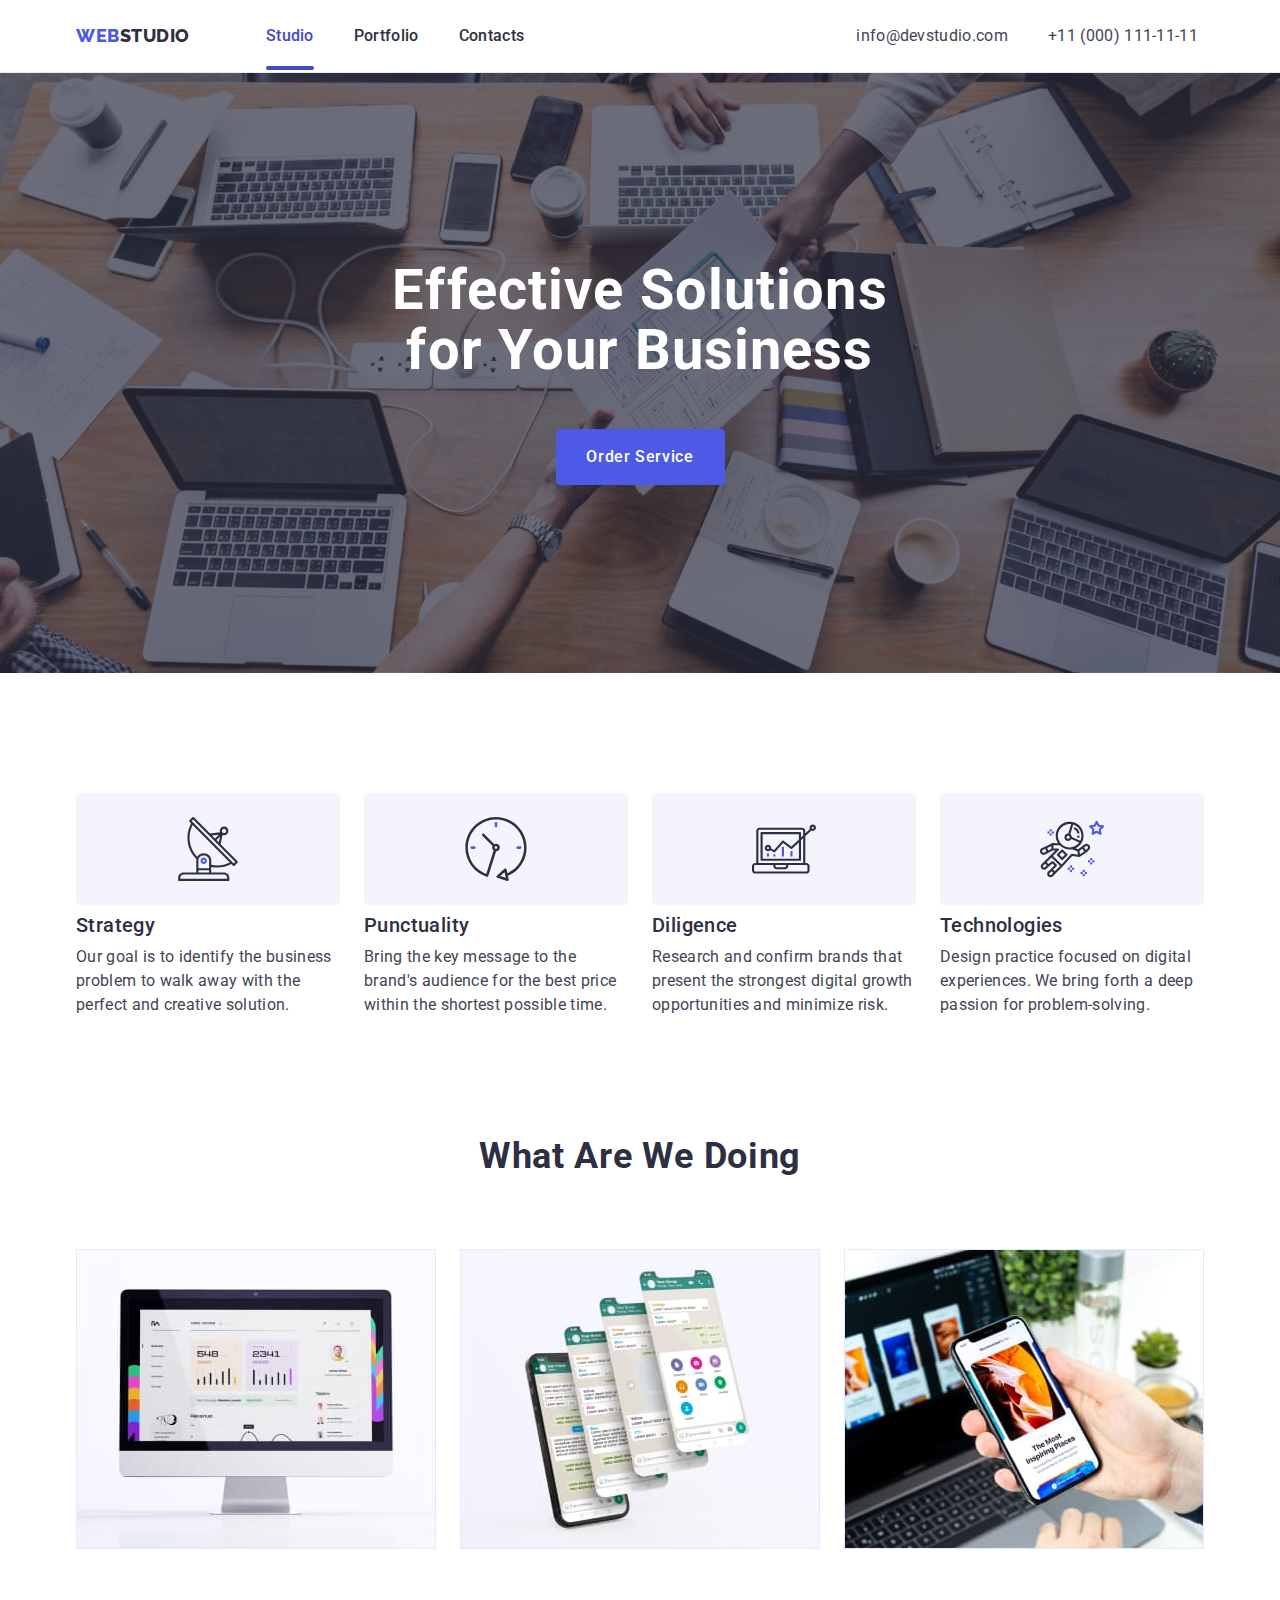
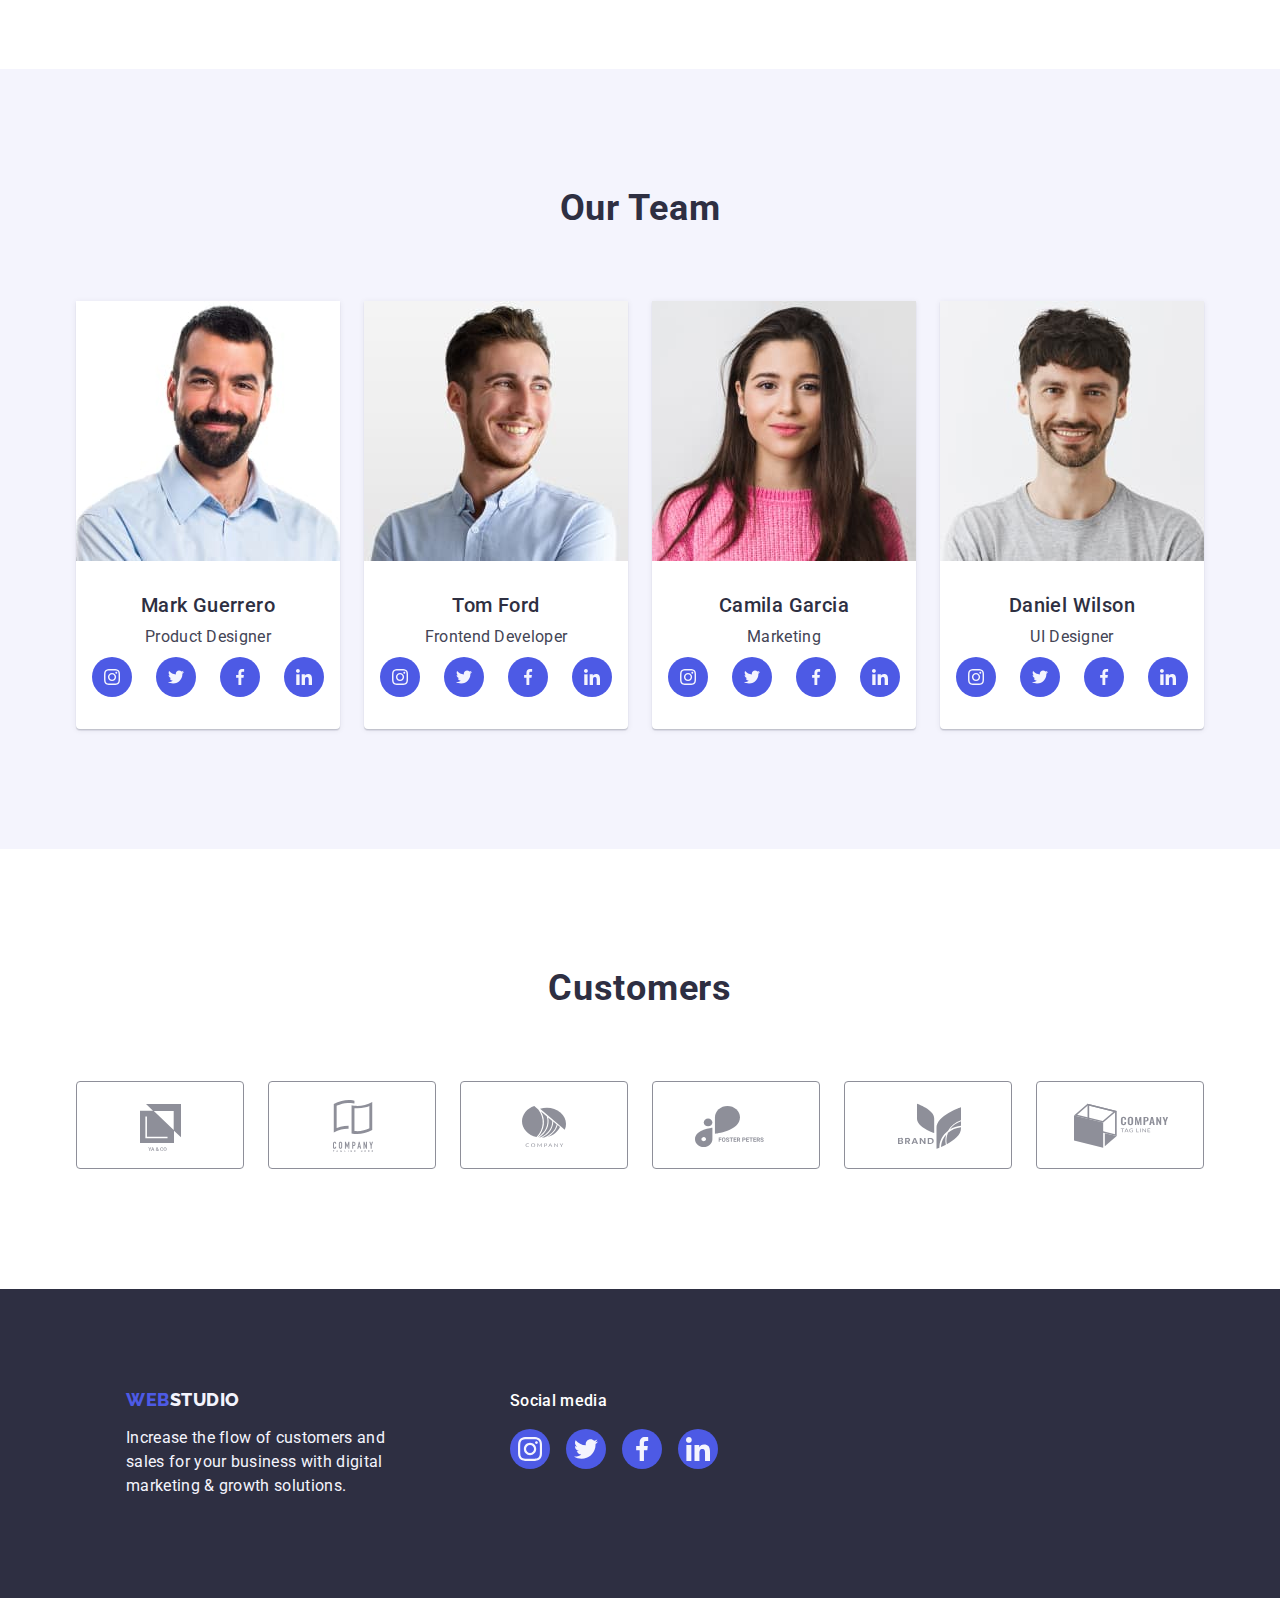
==== commit 61995492: "final fix" ====
--- a/index.html
+++ b/index.html
@@ -25,7 +25,7 @@
         <div class="container header-container">
             <!-- Navigation -->
             <nav class="nav-block">
-                <a href="./index.html" class="logo link ">Web<span class="header-logo-studio">Studio</span></a>
+                <a href="./index.html" class="logo link">Web<span class="header-logo-studio">Studio</span></a>
                 <ul class="list nav-list">
                     <li class="nav-list-item">
                         <a href="./index.html" class="nav-link link link-active-studio">Studio</a>
@@ -156,7 +156,7 @@
                             <!-- instagram -->
                             <ul class="team-block-icon-list">
                                 <li class="icon team-icon-bg">
-                                    <a href="https://www.instagram.com" class="team-logo-link">
+                                    <a href="https://www.instagram.com" class="team-logo-link" target="_blank">
                                         <svg class="team-icon" width="16" height="16">
                                             <use href="./images/icons.svg#instagram2">
                                             </use>
@@ -165,7 +165,7 @@
                                 </li>
                                 <li class="icon team-icon-bg">
                                     <!-- twitter -->
-                                    <a href="https://www.twitter.com" class="team-logo-link">
+                                    <a href="https://www.twitter.com" class="team-logo-link" target="_blank">
                                         <svg class="team-icon" width="16" height="16">
                                             <use href="./images/icons.svg#twitter1">
                                             </use>
@@ -174,7 +174,7 @@
                                 </li>
                                 <li class="icon team-icon-bg">
                                     <!-- facebook -->
-                                    <a href="https://www.facebook.com" class="team-logo-link">
+                                    <a href="https://www.facebook.com" class="team-logo-link" target="_blank">
                                         <svg class="team-icon" width="16" height="16">
                                             <use href="./images/icons.svg#facebook1">
                                             </use>
@@ -183,7 +183,7 @@
                                 </li>
                                 <li class="icon team-icon-bg">
                                     <!-- linkedin -->
-                                    <a href="https://www.linkedin.com" class="team-logo-link">
+                                    <a href="https://www.linkedin.com" class="team-logo-link" target="_blank">
                                         <svg class="team-icon" width="16" height="16">
                                             <use href="./images/icons.svg#linkedin1">
                                             </use>
@@ -201,7 +201,7 @@
                             <!-- icon block -->
                             <ul class="team-block-icon-list">
                                 <li class="icon team-icon-bg">
-                                    <a href="https://www.instagram.com" class="team-logo-link">
+                                    <a href="https://www.instagram.com" class="team-logo-link" target="_blank">
                                         <svg class="team-icon" width="16" height="16">
                                             <use href="./images/icons.svg#instagram2">
                                             </use>
@@ -210,7 +210,7 @@
                                 </li>
                                 <li class="icon team-icon-bg">
                                     <!-- twitter -->
-                                    <a href="https://www.twitter.com" class="team-logo-link">
+                                    <a href="https://www.twitter.com" class="team-logo-link" target="_blank">
                                         <svg class="team-icon" width="16" height="16">
                                             <use href="./images/icons.svg#twitter1">
                                             </use>
@@ -219,7 +219,7 @@
                                 </li>
                                 <li class="icon team-icon-bg">
                                     <!-- facebook -->
-                                    <a href="https://www.facebook.com" class="team-logo-link">
+                                    <a href="https://www.facebook.com" class="team-logo-link" target="_blank">
                                         <svg class="team-icon" width="16" height="16">
                                             <use href="./images/icons.svg#facebook1">
                                             </use>
@@ -228,7 +228,7 @@
                                 </li>
                                 <li class="icon team-icon-bg">
                                     <!-- linkedin -->
-                                    <a href="https://www.linkedin.com" class="team-logo-link">
+                                    <a href="https://www.linkedin.com" class="team-logo-link" target="_blank">
                                         <svg class="team-icon" width="16" height="16">
                                             <use href="./images/icons.svg#linkedin1">
                                             </use>
@@ -246,7 +246,7 @@
                             <!-- icon block -->
                             <ul class="team-block-icon-list">
                                 <li class="icon team-icon-bg">
-                                    <a href="https://www.instagram.com" class="team-logo-link">
+                                    <a href="https://www.instagram.com" class="team-logo-link" target="_blank">
                                         <svg class="team-icon" width="16" height="16">
                                             <use href="./images/icons.svg#instagram2">
                                             </use>
@@ -255,7 +255,7 @@
                                 </li>
                                 <li class="icon team-icon-bg">
                                     <!-- twitter -->
-                                    <a href="https://www.twitter.com" class="team-logo-link">
+                                    <a href="https://www.twitter.com" class="team-logo-link" target="_blank">
                                         <svg class="team-icon" width="16" height="16">
                                             <use href="./images/icons.svg#twitter1">
                                             </use>
@@ -264,7 +264,7 @@
                                 </li>
                                 <li class="icon team-icon-bg">
                                     <!-- facebook -->
-                                    <a href="https://www.facebook.com" class="team-logo-link">
+                                    <a href="https://www.facebook.com" class="team-logo-link" target="_blank">
                                         <svg class="team-icon" width="16" height="16">
                                             <use href="./images/icons.svg#facebook1">
                                             </use>
@@ -273,7 +273,7 @@
                                 </li>
                                 <li class="icon team-icon-bg">
                                     <!-- linkedin -->
-                                    <a href="https://www.linkedin.com" class="team-logo-link">
+                                    <a href="https://www.linkedin.com" class="team-logo-link" target="_blank">
                                         <svg class="team-icon" width="16" height="16">
                                             <use href="./images/icons.svg#linkedin1">
                                             </use>
@@ -291,7 +291,7 @@
                             <!-- icon block -->
                             <ul class="team-block-icon-list">
                                 <li class="icon team-icon-bg">
-                                    <a href="https://www.instagram.com" class="team-logo-link">
+                                    <a href="https://www.instagram.com" class="team-logo-link" target="_blank">
                                         <svg class="team-icon" width="16" height="16">
                                             <use href="./images/icons.svg#instagram2">
                                             </use>
@@ -300,7 +300,7 @@
                                 </li>
                                 <li class="icon team-icon-bg">
                                     <!-- twitter -->
-                                    <a href="https://www.twitter.com" class="team-logo-link">
+                                    <a href="https://www.twitter.com" class="team-logo-link" target="_blank">
                                         <svg class="team-icon" width="16" height="16">
                                             <use href="./images/icons.svg#twitter1">
                                             </use>
@@ -309,7 +309,7 @@
                                 </li>
                                 <li class="icon team-icon-bg">
                                     <!-- facebook -->
-                                    <a href="https://www.facebook.com" class="team-logo-link">
+                                    <a href="https://www.facebook.com" class="team-logo-link" target="_blank">
                                         <svg class="team-icon" width="16" height="16">
                                             <use href="./images/icons.svg#facebook1">
                                             </use>
@@ -318,7 +318,7 @@
                                 </li>
                                 <li class="icon team-icon-bg">
                                     <!-- linkedin -->
-                                    <a href="https://www.linkedin.com" class="team-logo-link">
+                                    <a href="https://www.linkedin.com" class="team-logo-link" target="_blank">
                                         <svg class="team-icon" width="16" height="16">
                                             <use href="./images/icons.svg#linkedin1">
                                             </use>
@@ -339,60 +339,60 @@
                 <ul class="customers-list">
                     <li class="customers-item">
                         <a href="" class="link customers-link">
-                            <div class="block-icon">
-                                <svg class="logo-customers" width="104" height="56">
-                                    <use class="team-icon-use" href="./images/icons.svg#logo1"></use>
-                                </svg>
-                            </div>
-                        </a>
-                    </li>
-                    <li class="customers-item">
-                        <a href="" class="link customers-link">
-                            <div class="block-icon">
-                                <svg class="logo-customers" width="104" height="56">
-                                    <use href="./images/icons.svg#logo2"></use>
-                                </svg>
-                            </div>
-                        </a>
-                    </li>
-
-                    <li class="customers-item">
-                        <a href="" class="link customers-link">
-                            <div class="block-icon">
-                                <svg class="logo-customers" width="104" height="56">
-                                    <use href="./images/icons.svg#logo3"></use>
-                                </svg>
-                            </div>
-                        </a>
-                    </li>
-
-                    <li class="customers-item">
-                        <a href="" class="link customers-link">
-                            <div class="block-icon">
-                                <svg class="logo-customers" width="104" height="56">
-                                    <use href="./images/icons.svg#logo4"></use>
-                                </svg>
-                            </div>
-                        </a>
-                    </li>
-
-                    <li class="customers-item">
-                        <a href="" class="link customers-link">
-                            <div class="block-icon">
-                                <svg class="logo-customers" width="104" height="56">
-                                    <use href="./images/icons.svg#logo5"></use>
-                                </svg>
-                            </div>
-                        </a>
-                    </li>
-
-                    <li class="customers-item">
-                        <a href="" class="link customers-link">
-                            <div class="block-icon">
-                                <svg class="logo-customers" width="104" height="56">
-                                    <use href="./images/icons.svg#logo6"></use>
-                                </svg>
-                            </div>
+
+                            <svg class="logo-customers" width="104" height="56">
+                                <use class="team-icon-use" href="./images/icons.svg#logo1"></use>
+                            </svg>
+
+                        </a>
+                    </li>
+                    <li class="customers-item">
+                        <a href="" class="link customers-link">
+
+                            <svg class="logo-customers" width="104" height="56">
+                                <use href="./images/icons.svg#logo2"></use>
+                            </svg>
+
+                        </a>
+                    </li>
+
+                    <li class="customers-item">
+                        <a href="" class="link customers-link">
+
+                            <svg class="logo-customers" width="104" height="56">
+                                <use href="./images/icons.svg#logo3"></use>
+                            </svg>
+
+                        </a>
+                    </li>
+
+                    <li class="customers-item">
+                        <a href="" class="link customers-link">
+
+                            <svg class="logo-customers" width="104" height="56">
+                                <use href="./images/icons.svg#logo4"></use>
+                            </svg>
+
+                        </a>
+                    </li>
+
+                    <li class="customers-item">
+                        <a href="" class="link customers-link">
+
+                            <svg class="logo-customers" width="104" height="56">
+                                <use href="./images/icons.svg#logo5"></use>
+                            </svg>
+
+                        </a>
+                    </li>
+
+                    <li class="customers-item">
+                        <a href="" class="link customers-link">
+
+                            <svg class="logo-customers" width="104" height="56">
+                                <use href="./images/icons.svg#logo6"></use>
+                            </svg>
+
                         </a>
                     </li>
 
@@ -420,7 +420,7 @@
                 <p class="footer-social-title">Social media</p>
                 <ul class="footer-icon-list">
                     <li class="footer-icon-item">
-                        <a href="https://www.instagram.com" class="footer-icon-link">
+                        <a href="https://www.instagram.com" class="footer-icon-link" target="_blank">
                             <svg class="footer-icon" width="24" height="24">
                                 <use href="./images/icons.svg#instagram-footer">
                                 </use>
@@ -428,7 +428,7 @@
                         </a>
                     </li>
                     <li class="footer-icon-item">
-                        <a href="https://www.twitter.com" class="footer-icon-link">
+                        <a href="https://www.twitter.com" class="footer-icon-link" target="_blank">
                             <svg class="footer-icon" width="24" height="24">
                                 <use href="./images/icons.svg#twitter-footer">
                                 </use>
@@ -436,7 +436,7 @@
                         </a>
                     </li>
                     <li class="footer-icon-item">
-                        <a href="https://www.facebook.com" class="footer-icon-link">
+                        <a href="https://www.facebook.com" class="footer-icon-link" target="_blank">
                             <svg class="footer-icon" width="24" height="24">
                                 <use href="./images/icons.svg#facebook-footer">
                                 </use>
@@ -444,7 +444,7 @@
                         </a>
                     </li>
                     <li class="footer-icon-item">
-                        <a href="https://www.linkedin.com" class="footer-icon-link">
+                        <a href="https://www.linkedin.com" class="footer-icon-link" target="_blank">
                             <svg class="footer-icon" width="24" height="24">
                                 <use href="./images/icons.svg#linkedin-footer">
                                 </use>
@@ -460,8 +460,8 @@
     <!-- modal ?????????????????????-->
     <div class="modal-container is-hidden" data-modal>
         <div class="modal-active">
-            <button data-modal-close class="close-btn">
-                <svg class="logo close-btn-svg" width="8px" height="8px">
+            <button data-modal-close class="close-btn" type="button">
+                <svg class="logo close-btn-svg" width="8" height="8">
                     <use href="./images/icons.svg#icon-close"></use>
                 </svg>
             </button>
--- a/css/styles.css
+++ b/css/styles.css
@@ -53,18 +53,6 @@
     text-decoration: none;
 }
 
-.link:hover {
-    color: var(--ocean-link-color);
-}
-
-.link:active {
-    color: var(--ocean-link-color);
-}
-
-.link:focus {
-    color: var(--ocean-link-color);
-}
-
 img {
     display: block;
 }
@@ -472,6 +460,7 @@
     display: flex;
     align-items: center;
     justify-content: center;
+    transition: background-color 250ms cubic-bezier(0.4, 0, 0.2, 1);
 }
 
 
@@ -572,7 +561,6 @@
 
 .footer-logo-studio {
     color: #f4f4fd;
-
 }
 
 .footer-link {
@@ -618,6 +606,7 @@
     width: 40px;
     height: 40px;
     position: relative;
+
 }
 
 .footer-icon-link {
@@ -628,6 +617,7 @@
     border-radius: 50%;
     align-items: center;
     justify-content: center;
+    transition: background-color 250ms cubic-bezier(0.4, 0, 0.2, 1);
 }
 
 .footer-icon-link:hover {
@@ -646,7 +636,7 @@
     font-weight: 500;
     font-size: 16px;
     letter-spacing: 0.02em;
-    line-height: 1, 5;
+    line-height: 1.5;
     color: var(--white-color);
     margin-bottom: 16px;
     padding: 0;
@@ -684,23 +674,24 @@
     padding: 12px 24px;
     border: 1px solid var(--button-border-color);
     border-radius: 4px;
-}
-
-.filter-button:hover {
+
+    transition: color 250ms cubic-bezier(0.4, 0, 0.2, 1),
+        background-color 250ms cubic-bezier(0.4, 0, 0.2, 1),
+        border-color 250ms cubic-bezier(0.4, 0, 0.2, 1),
+        box-shadow 250ms cubic-bezier(0.4, 0, 0.2, 1);
+}
+
+.filter-button:hover,
+.filter-button:focus,
+.filter-button:active {
     color: #FFFFFF;
     background-color: #404BBF;
     border: 1px solid transparent;
-}
-
-.filter-button:focus {
-    color: #FFFFFF;
-    background-color: #404BBF;
-    border: 1px solid transparent;
-}
-
-.filter-button:active {
-    color: #FFFFFF;
-}
+    box-shadow: 0px 3px 1px rgba(0, 0, 0, 0.1),
+        0px 2px 1px rgba(0, 0, 0, 0.08),
+        0px 2px 2px rgba(0, 0, 0, 0.12);
+}
+
 
 .row-list {
     display: flex;
@@ -708,14 +699,25 @@
     column-gap: 24px;
     row-gap: 48px;
     padding: 0;
+
+}
+
+.row-link {
+    display: block;
+    transition: box-shadow 250ms cubic-bezier(0.4, 0, 0.2, 1);
+}
+
+.row-link:hover,
+.row-link:focus {
+    box-shadow: 0px 1px 6px rgba(46, 47, 66, 0.08),
+        0px 1px 1px rgba(46, 47, 66, 0.16),
+        0px 2px 1px rgba(46, 47, 66, 0.08);
+    transform: translateY(0%);
 }
 
 .row-list-item {
     width: calc((100% - 48px)/3);
 }
-
-
-
 
 
 .row-list-item:hover,
@@ -747,42 +749,37 @@
     line-height: 1.5;
     letter-spacing: 0.02em;
     color: var(--text-color);
-}
-
+
+}
+
+.row-link:hover .overlay-text,
+.row-link:focus .overlay-text {
+    transform: translateY(0%);
+}
 
 /* overlay */
+.overlay-text {
+    position: absolute;
+    top: 0;
+    font-size: 16px;
+    line-height: 1.5;
+    letter-spacing: 0.02em;
+    background-color: #4d5ae5;
+    height: 100%;
+    width: 100%;
+    transform: translateY(100%);
+    transition: transform 250ms cubic-bezier(0.4, 0, 0.2, 1);
+    color: var(--footer-text-color);
+    padding-top: 40px;
+    padding-left: 32px;
+    padding-right: 32px;
+}
+
 .overlay-box {
     position: relative;
     overflow: hidden;
 }
 
-.overlay {
-    position: absolute;
-    top: 0;
-    left: 0;
-    width: 100%;
-    height: 100%;
-    background-color: var(--primary-brand-color);
-    transform: translateY(100%);
-    transition: transform 250ms ease-in-out;
-    /* text */
-    font-family: 'Roboto';
-    font-style: normal;
-    font-weight: 400;
-    font-size: 16px;
-    line-height: 1.5;
-    letter-spacing: 0.02em;
-    color: #F4F4FD;
-    text-align: center;
-    padding-top: 40px;
-    padding-left: 32px;
-    padding-right: 32px;
-
-}
-
-.row-list-item:hover .overlay {
-    transform: translateY(0);
-}
 
 
 
